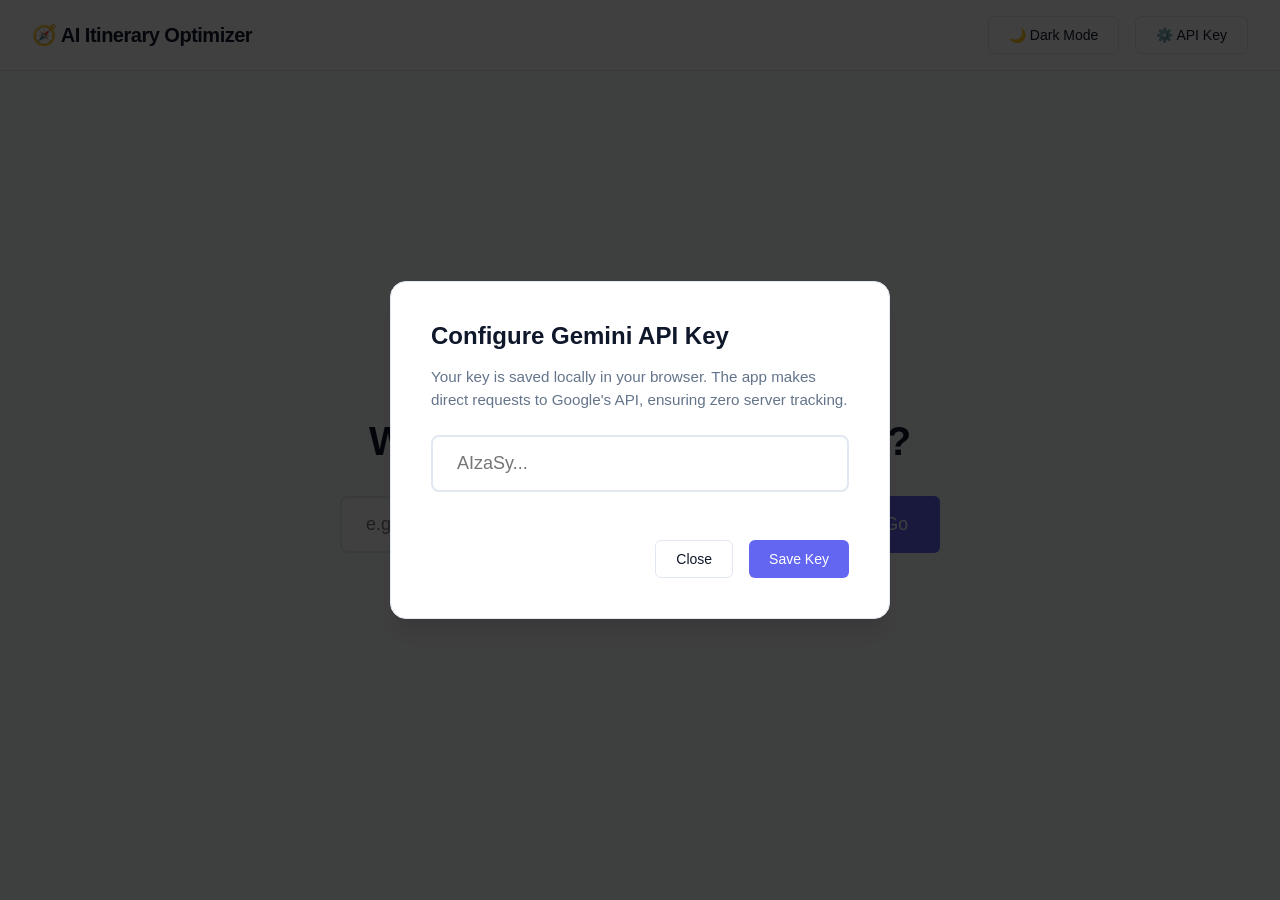
==== index.html @ 2e3cd07a "ItinPlan" ====
<!DOCTYPE html>
<html lang="en">
<head>
    <meta charset="UTF-8">
    <meta name="viewport" content="width=device-width, initial-scale=1.0">
    <title>AI Itinerary Builder</title>
    <style>
        /* CSS Variables for Light/Dark Mode */
        :root {
            /* Light Mode Defaults */
            --bg-color: #f8fafc;
            --card-bg: #ffffff;
            --border-color: #e2e8f0;
            --text-main: #0f172a;
            --text-muted: #64748b;
            --accent: #6366f1;
            --accent-hover: #4f46e5;
            --success: #10b981;
            --success-hover: #059669;
        }

        [data-theme="dark"] {
            --bg-color: #0f172a;
            --card-bg: #1e293b;
            --border-color: #334155;
            --text-main: #f8fafc;
            --text-muted: #94a3b8;
        }

        * {
            box-sizing: border-box;
            margin: 0;
            padding: 0;
            font-family: -apple-system, BlinkMacSystemFont, "Segoe UI", Roboto, Helvetica, Arial, sans-serif;
        }

        body {
            background-color: var(--bg-color);
            color: var(--text-main);
            height: 100vh;
            display: flex;
            flex-direction: column;
            overflow: hidden;
            transition: background-color 0.3s, color 0.3s;
        }

        header {
            background-color: var(--card-bg);
            border-bottom: 1px solid var(--border-color);
            padding: 1rem 2rem;
            display: flex;
            justify-content: space-between;
            align-items: center;
            z-index: 10;
        }

        .header-actions {
            display: flex;
            gap: 1rem;
        }

        h1 {
            font-size: 1.25rem;
            font-weight: 700;
            letter-spacing: -0.025em;
        }

        .btn {
            background-color: var(--accent);
            color: white;
            border: none;
            padding: 0.625rem 1.25rem;
            border-radius: 0.375rem;
            cursor: pointer;
            font-size: 0.875rem;
            font-weight: 500;
            transition: background-color 0.2s, transform 0.1s;
        }

        .btn:hover { background-color: var(--accent-hover); }
        .btn:active { transform: scale(0.98); }

        .btn-secondary {
            background-color: transparent;
            border: 1px solid var(--border-color);
            color: var(--text-main);
        }

        .btn-secondary:hover {
            background-color: var(--border-color);
        }

        .btn-success {
            background-color: var(--success);
            font-size: 1rem;
            padding: 0.875rem 2rem;
        }

        .btn-success:hover { background-color: var(--success-hover); }

        /* Screen Routing System */
        .main-container {
            flex: 1;
            position: relative;
            overflow: hidden;
        }

        .screen {
            position: absolute;
            top: 0;
            left: 0;
            width: 100%;
            height: 100%;
            display: none;
            flex-direction: column;
            animation: fadeIn 0.4s ease-out forwards;
        }

        .screen.active {
            display: flex;
        }

        @keyframes fadeIn {
            from { opacity: 0; transform: translateY(15px); }
            to { opacity: 1; transform: translateY(0); }
        }

        /* Screen 1: Home Input */
        .home-screen {
            align-items: center;
            justify-content: center;
            text-align: center;
            padding: 2rem;
        }

        .home-screen h2 {
            font-size: 2.5rem;
            margin-bottom: 2rem;
            font-weight: 800;
        }

        .search-container {
            display: flex;
            gap: 0.5rem;
            width: 100%;
            max-width: 600px;
        }

        input[type="text"] {
            flex: 1;
            background-color: var(--card-bg);
            border: 2px solid var(--border-color);
            color: var(--text-main);
            padding: 1rem 1.5rem;
            border-radius: 0.5rem;
            font-size: 1.125rem;
            transition: border-color 0.2s;
        }

        input[type="text"]:focus {
            outline: none;
            border-color: var(--accent);
        }

        /* Loading Screens */
        .loading-screen {
            align-items: center;
            justify-content: center;
            text-align: center;
        }

        .loading-screen h2 {
            font-size: 1.5rem;
            margin-bottom: 2rem;
            color: var(--text-main);
        }

        .progress-container {
            width: 350px;
            height: 6px;
            background-color: var(--border-color);
            border-radius: 3px;
            overflow: hidden;
            position: relative;
        }

        .progress-bar {
            position: absolute;
            height: 100%;
            width: 40%;
            background-color: var(--accent);
            border-radius: 3px;
            animation: slide 1.5s infinite ease-in-out;
        }

        @keyframes slide {
            0% { left: -40%; }
            100% { left: 100%; }
        }

        /* Screen 3: Selection Grid */
        .selection-screen {
            padding: 2rem;
            max-width: 1000px;
            margin: 0 auto;
            width: 100%;
            overflow-y: auto;
        }

        .selection-screen h2 {
            font-size: 2rem;
            margin-bottom: 2rem;
            text-align: center;
        }

        .attractions-grid {
            display: grid;
            grid-template-columns: repeat(auto-fill, minmax(300px, 1fr));
            gap: 1.5rem;
            margin-bottom: 3rem;
        }

        .attraction-card {
            background-color: var(--card-bg);
            border: 2px solid var(--border-color);
            border-radius: 0.75rem;
            padding: 1.25rem;
            cursor: pointer;
            transition: all 0.2s;
            position: relative;
        }

        .attraction-card:hover {
            border-color: var(--text-muted);
            transform: translateY(-2px);
        }

        .attraction-card.selected {
            border-color: var(--accent);
            background-color: rgba(99, 102, 241, 0.08);
        }

        .card-header {
            display: flex;
            justify-content: space-between;
            align-items: flex-start;
            margin-bottom: 0.5rem;
        }

        .attraction-card h3 {
            font-size: 1.125rem;
            margin-right: 1rem;
        }

        .attraction-card input[type="checkbox"] {
            transform: scale(1.3);
            cursor: pointer;
            pointer-events: none; /* Let the card handle the click */
        }

        .attraction-card p {
            font-size: 0.9rem;
            color: var(--text-muted);
            line-height: 1.5;
            margin-bottom: 1rem;
        }

        .badge {
            font-size: 0.75rem;
            background-color: var(--border-color);
            padding: 0.25rem 0.625rem;
            border-radius: 1rem;
            font-weight: 500;
        }

        .action-bar {
            display: flex;
            justify-content: center;
            padding-bottom: 2rem;
        }

        /* Screen 4: Final Split Layout */
        .final-screen {
            flex-direction: row !important;
        }

        .final-left {
            width: 35%;
            min-width: 300px;
            border-right: 1px solid var(--border-color);
            background-color: var(--card-bg);
            display: flex;
            flex-direction: column;
        }

        .final-right {
            flex: 1;
            background-color: var(--bg-color);
            display: flex;
            flex-direction: column;
        }

        .panel-header {
            padding: 1.25rem;
            border-bottom: 1px solid var(--border-color);
            font-weight: 600;
            font-size: 1.125rem;
            background-color: var(--card-bg);
        }

        .panel-body {
            flex: 1;
            overflow-y: auto;
            padding: 1.5rem;
        }

        /* Selected Events List in Left Panel */
        .selected-list {
            display: flex;
            flex-direction: column;
            gap: 1rem;
        }

        .selected-item {
            background-color: var(--bg-color);
            border: 1px solid var(--border-color);
            padding: 1rem;
            border-radius: 0.5rem;
        }

        .selected-item h4 {
            font-size: 0.95rem;
            margin-bottom: 0.25rem;
        }

        .selected-item p {
            font-size: 0.8rem;
            color: var(--text-muted);
        }

        .chat-dock {
            padding: 1.25rem;
            background-color: var(--card-bg);
            border-top: 1px solid var(--border-color);
            display: flex;
            gap: 0.5rem;
        }

        .chat-dock input {
            padding: 0.75rem 1rem;
            font-size: 0.95rem;
        }

        .itinerary-output {
            font-size: 1.05rem;
            line-height: 1.7;
            white-space: pre-line;
            max-width: 800px;
            margin: 0 auto;
        }

        .itinerary-output h3 {
            margin-top: 2rem;
            margin-bottom: 1rem;
            color: var(--accent);
            border-bottom: 2px solid var(--border-color);
            padding-bottom: 0.5rem;
            font-size: 1.5rem;
        }

        .itinerary-output strong {
            color: var(--text-main);
        }

        /* Modal styling */
        .modal-overlay {
            position: fixed;
            top: 0; left: 0; width: 100%; height: 100%;
            background-color: rgba(0, 0, 0, 0.75);
            display: flex;
            align-items: center;
            justify-content: center;
            z-index: 100;
        }

        .modal {
            background-color: var(--card-bg);
            border: 1px solid var(--border-color);
            padding: 2.5rem;
            border-radius: 1rem;
            max-width: 500px;
            width: 90%;
            box-shadow: 0 20px 25px -5px rgba(0, 0, 0, 0.1), 0 10px 10px -5px rgba(0, 0, 0, 0.04);
        }

        .modal h2 { margin-bottom: 1rem; font-size: 1.5rem; }
        .modal p { font-size: 0.95rem; color: var(--text-muted); margin-bottom: 1.5rem; line-height: 1.5; }
        .modal-actions { display: flex; justify-content: flex-end; gap: 1rem; margin-top: 2rem; }
        .hidden { display: none !important; }

    </style>
</head>
<body>

    <header>
        <h1>🧭 AI Itinerary Optimizer</h1>
        <div class="header-actions">
            <button class="btn btn-secondary" onclick="toggleTheme()" id="theme-btn">🌙 Dark Mode</button>
            <button class="btn btn-secondary" onclick="openKeyModal()">⚙️ API Key</button>
        </div>
    </header>

    <div class="main-container">

        <!-- SCREEN 1: Home Input -->
        <div id="screen-home" class="screen home-screen active">
            <h2>Where would you like to go?</h2>
            <div class="search-container">
                <input type="text" id="destination-input" placeholder="e.g. Kyoto, Paris, New York..." onkeypress="handleEnter(event, fetchAttractions)">
                <button class="btn" onclick="fetchAttractions()" style="font-size: 1.1rem; padding: 0 2rem;">Let's Go</button>
            </div>
        </div>

        <!-- SCREEN 2: Loading Attractions -->
        <div id="screen-loading-1" class="screen loading-screen">
            <h2>📍 Generating attractions and events for your visit...</h2>
            <div class="progress-container">
                <div class="progress-bar"></div>
            </div>
        </div>

        <!-- SCREEN 3: Selection Grid -->
        <div id="screen-select" class="screen selection-screen">
            <h2>👀 What would you like to see?</h2>
            <div class="attractions-grid" id="attractions-grid"></div>
            <div class="action-bar">
                <button class="btn btn-success" onclick="buildItinerary()">Generate My Itinerary</button>
            </div>
        </div>

        <!-- SCREEN 4: Loading Itinerary -->
        <div id="screen-loading-2" class="screen loading-screen">
            <h2>📅 Generating your itinerary...</h2>
            <div class="progress-container">
                <div class="progress-bar"></div>
            </div>
        </div>

        <!-- SCREEN 5: Final Split Layout -->
        <div id="screen-final" class="screen final-screen">
            <!-- Left Side: Selected Events & Chat -->
            <div class="final-left">
                <div class="panel-header">Selected Events</div>
                <div class="panel-body">
                    <div class="selected-list" id="selected-events-list"></div>
                </div>
                <div class="chat-dock">
                    <input type="text" id="tweak-input" placeholder="Tweak it (e.g. 'Add coffee breaks')" onkeypress="handleEnter(event, tweakItinerary)">
                    <button class="btn" onclick="tweakItinerary()">Update</button>
                </div>
            </div>

            <!-- Right Side: The Itinerary Timeline -->
            <div class="final-right">
                <div class="panel-header" style="border-left: 1px solid var(--border-color);">Your Optimal Schedule</div>
                <div class="panel-body" id="itinerary-output-container">
                    <div class="itinerary-output" id="itinerary-output"></div>
                </div>
            </div>
        </div>

    </div>

    <!-- API KEY MODAL -->
    <div class="modal-overlay hidden" id="key-modal">
        <div class="modal">
            <h2>Configure Gemini API Key</h2>
            <p>Your key is saved locally in your browser. The app makes direct requests to Google's API, ensuring zero server tracking.</p>
            <input type="text" id="api-key-input" placeholder="AIzaSy..." style="width: 100%; margin-bottom: 1rem;">
            <div class="modal-actions">
                <button class="btn btn-secondary" onclick="closeKeyModal()">Close</button>
                <button class="btn" onclick="saveApiKey()">Save Key</button>
            </div>
        </div>
    </div>

    <script>
        let attractionsData = [];
        let conversationHistory = [];
        let selectedPlacesCache = [];

        // --- Theme Management ---
        function initTheme() {
            const prefersDark = window.matchMedia('(prefers-color-scheme: dark)').matches;
            const savedTheme = localStorage.getItem('theme');
            
            if (savedTheme === 'dark' || (!savedTheme && prefersDark)) {
                document.documentElement.setAttribute('data-theme', 'dark');
                document.getElementById('theme-btn').innerText = '☀️ Light Mode';
            } else {
                document.documentElement.setAttribute('data-theme', 'light');
                document.getElementById('theme-btn').innerText = '🌙 Dark Mode';
            }
        }

        function toggleTheme() {
            const currentTheme = document.documentElement.getAttribute('data-theme');
            const newTheme = currentTheme === 'dark' ? 'light' : 'dark';
            
            document.documentElement.setAttribute('data-theme', newTheme);
            localStorage.setItem('theme', newTheme);
            
            document.getElementById('theme-btn').innerText = newTheme === 'dark' ? '☀️ Light Mode' : '🌙 Dark Mode';
        }

        // --- Screen Navigation ---
        function showScreen(screenId) {
            document.querySelectorAll('.screen').forEach(s => s.classList.remove('active'));
            document.getElementById(screenId).classList.add('active');
        }

        // --- Initialization ---
        window.addEventListener('DOMContentLoaded', () => {
            initTheme();
            const key = localStorage.getItem('gemini_api_key');
            if (!key) openKeyModal();
        });

        function handleEnter(e, callback) {
            if (e.key === 'Enter') callback();
        }

        // --- API Key Management ---
        function openKeyModal() {
            document.getElementById('api-key-input').value = localStorage.getItem('gemini_api_key') || '';
            document.getElementById('key-modal').classList.remove('hidden');
        }

        function closeKeyModal() {
            document.getElementById('key-modal').classList.add('hidden');
        }

        function saveApiKey() {
            const key = document.getElementById('api-key-input').value.trim();
            if (key) {
                localStorage.setItem('gemini_api_key', key);
                closeKeyModal();
            } else {
                alert('Please enter a valid API key.');
            }
        }

        function getApiKey() {
            return localStorage.getItem('gemini_api_key');
        }

        // --- Gemini API Caller ---
        async function callGemini(contents, jsonMode = false) {
            const apiKey = getApiKey();
            if (!apiKey) {
                openKeyModal();
                throw new Error("Missing API Key");
            }

            const url = `https://generativelanguage.googleapis.com/v1beta/models/gemini-2.5-flash:generateContent?key=${apiKey}`;
            const payload = { contents: contents };

            if (jsonMode) {
                payload.generationConfig = { responseMimeType: "application/json" };
            }

            const response = await fetch(url, {
                method: 'POST',
                headers: { 'Content-Type': 'application/json' },
                body: JSON.stringify(payload)
            });

            if (!response.ok) {
                const errText = await response.text();
                throw new Error(`Error ${response.status}: ${errText}`);
            }

            const data = await response.json();
            return data.candidates[0].content.parts[0].text;
        }

        // --- Core Application Logic ---

        // 1. Fetch Attractions
        async function fetchAttractions() {
            const destInput = document.getElementById('destination-input').value.trim();
            if (!destInput) return;

            showScreen('screen-loading-1');

            const prompt = `Generate a JSON array of 9 to 12 top places to visit, attractions, or seasonal unique events for a tourist visiting "${destInput}".
            Return strictly a JSON array containing objects matching this exact schema:
            [
              {"id": 1, "name": "Name", "description": "Compelling 2-sentence description.", "type": "Category"}
            ]`;

            try {
                const responseText = await callGemini([{ parts: [{ text: prompt }] }], true);
                attractionsData = JSON.parse(responseText);
                
                renderAttractionsGrid(attractionsData);
                showScreen('screen-select');
            } catch (error) {
                alert(`Error: ${error.message}`);
                showScreen('screen-home');
            }
        }

        function renderAttractionsGrid(items) {
            const grid = document.getElementById('attractions-grid');
            grid.innerHTML = '';

            items.forEach(item => {
                const card = document.createElement('div');
                card.className = 'attraction-card';
                card.dataset.id = item.id;
                
                card.innerHTML = `
                    <div class="card-header">
                        <h3>${item.name}</h3>
                        <input type="checkbox" data-id="${item.id}">
                    </div>
                    <p>${item.description}</p>
                    <span class="badge">${item.type}</span>
                `;

                card.addEventListener('click', (e) => {
                    const cb = card.querySelector('input[type="checkbox"]');
                    if (e.target !== cb) cb.checked = !cb.checked;
                    card.classList.toggle('selected', cb.checked);
                });

                grid.appendChild(card);
            });
        }

        // 2. Build Itinerary
        async function buildItinerary() {
            const checkedBoxes = document.querySelectorAll('.attractions-grid input[type="checkbox"]:checked');
            if (checkedBoxes.length === 0) {
                alert("Please select at least one attraction to build your itinerary!");
                return;
            }

            showScreen('screen-loading-2');

            const selectedIds = Array.from(checkedBoxes).map(cb => parseInt(cb.dataset.id));
            selectedPlacesCache = attractionsData.filter(item => selectedIds.includes(item.id));

            // Populate the Left Panel selected list
            populateSelectedList(selectedPlacesCache);

            const destName = document.getElementById('destination-input').value.trim();
            
            let requestText = `Build a beautifully structured, chronological daily itinerary schedule for ${destName} using ONLY the following chosen attractions:\n\n`;
            selectedPlacesCache.forEach(p => {
                requestText += `- ${p.name} (${p.type})\n`;
            });
            requestText += `\nOrganize into logical sections (e.g., Morning, Lunch, Afternoon, Evening) based on assumed geographic proximity. Include helpful context, transition tips, and suggested transport. Format with clean text and HTML headings <h3> for days or times of day. Use <strong> for emphasis. Avoid complex markdown tables.`;

            conversationHistory = [{ role: 'user', parts: [{ text: requestText }] }];

            try {
                const itineraryText = await callGemini(conversationHistory, false);
                conversationHistory.push({ role: 'model', parts: [{ text: itineraryText }] });
                
                displayItinerary(itineraryText);
                showScreen('screen-final');
            } catch (error) {
                alert(`Error formatting itinerary: ${error.message}`);
                showScreen('screen-select');
            }
        }

        function populateSelectedList(places) {
            const list = document.getElementById('selected-events-list');
            list.innerHTML = '';
            places.forEach(p => {
                const item = document.createElement('div');
                item.className = 'selected-item';
                item.innerHTML = `<h4>${p.name}</h4><p>${p.type}</p>`;
                list.appendChild(item);
            });
        }

        function displayItinerary(text) {
            const output = document.getElementById('itinerary-output');
            
            // Format basic markdown elements not natively handled by innerHTML
            let htmlPayload = text
                .replace(/\*\*([^*]+)\*\*/g, '<strong>$1</strong>')
                .replace(/### (.*)/g, '<h3>$1</h3>')
                .replace(/## (.*)/g, '<h3>$1</h3>');

            output.innerHTML = htmlPayload;
        }

        // 3. Tweak Existing Itinerary
        async function tweakItinerary() {
            const tweakInput = document.getElementById('tweak-input');
            const instruction = tweakInput.value.trim();
            if (!instruction) return;

            const outputContainer = document.getElementById('itinerary-output-container');
            outputContainer.style.opacity = '0.4';
            outputContainer.style.pointerEvents = 'none';

            conversationHistory.push({ role: 'user', parts: [{ text: instruction }] });
            tweakInput.value = '';

            try {
                const updatedItinerary = await callGemini(conversationHistory, false);
                conversationHistory.push({ role: 'model', parts: [{ text: updatedItinerary }] });
                displayItinerary(updatedItinerary);
            } catch (error) {
                alert(`Error updating modifications: ${error.message}`);
            } finally {
                outputContainer.style.opacity = '1';
                outputContainer.style.pointerEvents = 'auto';
            }
        }
    </script>
</body>
</html>
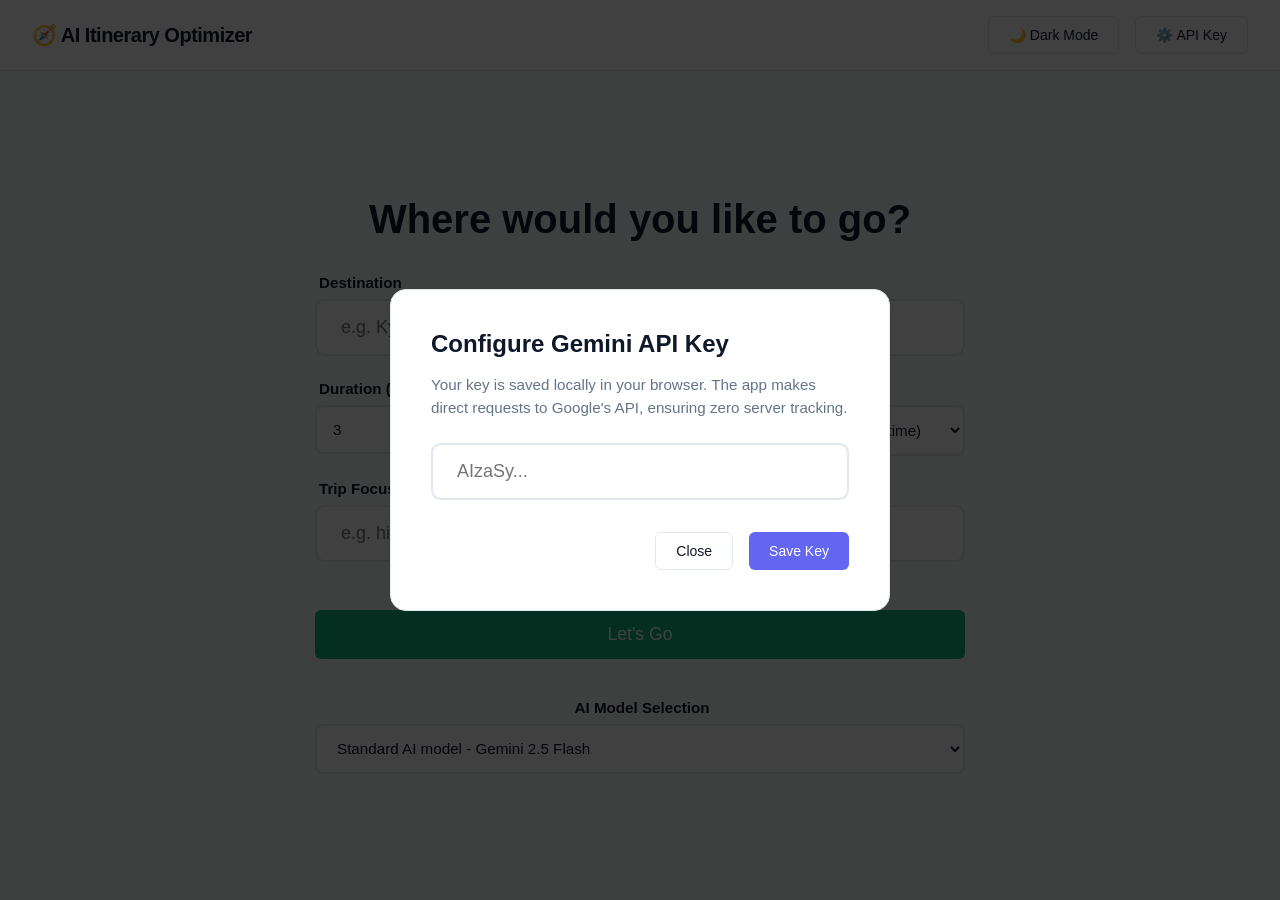
==== commit bf0b3608: "APIs for more models" ====
--- a/index.html
+++ b/index.html
@@ -7,7 +7,6 @@
     <style>
         /* CSS Variables for Light/Dark Mode */
         :root {
-            /* Light Mode Defaults */
             --bg-color: #f8fafc;
             --card-bg: #ffffff;
             --border-color: #e2e8f0;
@@ -17,6 +16,9 @@
             --accent-hover: #4f46e5;
             --success: #10b981;
             --success-hover: #059669;
+            --error-bg: #fef2f2;
+            --error-text: #991b1b;
+            --error-border: #fca5a5;
         }
 
         [data-theme="dark"] {
@@ -25,6 +27,9 @@
             --border-color: #334155;
             --text-main: #f8fafc;
             --text-muted: #94a3b8;
+            --error-bg: #451a03;
+            --error-text: #fef3c7;
+            --error-border: #b45309;
         }
 
         * {
@@ -54,16 +59,8 @@
             z-index: 10;
         }
 
-        .header-actions {
-            display: flex;
-            gap: 1rem;
-        }
-
-        h1 {
-            font-size: 1.25rem;
-            font-weight: 700;
-            letter-spacing: -0.025em;
-        }
+        .header-actions { display: flex; gap: 1rem; align-items: center; }
+        h1 { font-size: 1.25rem; font-weight: 700; letter-spacing: -0.025em; }
 
         .btn {
             background-color: var(--accent);
@@ -79,320 +76,172 @@
 
         .btn:hover { background-color: var(--accent-hover); }
         .btn:active { transform: scale(0.98); }
-
-        .btn-secondary {
-            background-color: transparent;
-            border: 1px solid var(--border-color);
+        .btn-secondary { background-color: transparent; border: 1px solid var(--border-color); color: var(--text-main); }
+        .btn-secondary:hover { background-color: var(--border-color); }
+        .btn-success { background-color: var(--success); font-size: 1.1rem; padding: 0.875rem 2rem; width: 100%; margin-top: 1rem;}
+        .btn-success:hover { background-color: var(--success-hover); }
+        .btn-warning { background-color: #d97706; color: white; }
+        .btn-warning:hover { background-color: #b45309; }
+
+        select.model-selector, input[type="number"], select.form-select {
+            background-color: var(--card-bg);
             color: var(--text-main);
-        }
-
-        .btn-secondary:hover {
-            background-color: var(--border-color);
-        }
-
-        .btn-success {
-            background-color: var(--success);
-            font-size: 1rem;
-            padding: 0.875rem 2rem;
-        }
-
-        .btn-success:hover { background-color: var(--success-hover); }
-
-        /* Screen Routing System */
-        .main-container {
-            flex: 1;
+            border: 2px solid var(--border-color);
+            padding: 0.85rem 1rem;
+            border-radius: 0.5rem;
+            font-size: 0.95rem;
+            font-weight: 500;
+            cursor: pointer;
+            outline: none;
+            width: 100%;
+            transition: border-color 0.3s;
+        }
+
+        select.model-selector:focus, input[type="number"]:focus, select.form-select:focus {
+            border-color: var(--accent);
+        }
+
+        /* Animated Border Wrapper for Inputs */
+        .animated-input-wrapper {
             position: relative;
-            overflow: hidden;
-        }
-
-        .screen {
-            position: absolute;
-            top: 0;
-            left: 0;
+            padding: 2px;
+            border-radius: 0.6rem;
+            background: var(--border-color);
+            transition: background 0.3s;
+            display: flex;
             width: 100%;
-            height: 100%;
-            display: none;
-            flex-direction: column;
-            animation: fadeIn 0.4s ease-out forwards;
-        }
-
-        .screen.active {
-            display: flex;
-        }
-
-        @keyframes fadeIn {
-            from { opacity: 0; transform: translateY(15px); }
-            to { opacity: 1; transform: translateY(0); }
-        }
-
-        /* Screen 1: Home Input */
-        .home-screen {
-            align-items: center;
-            justify-content: center;
-            text-align: center;
-            padding: 2rem;
-        }
-
-        .home-screen h2 {
-            font-size: 2.5rem;
-            margin-bottom: 2rem;
-            font-weight: 800;
-        }
-
-        .search-container {
-            display: flex;
-            gap: 0.5rem;
-            width: 100%;
-            max-width: 600px;
-        }
-
-        input[type="text"] {
+        }
+
+        .animated-input-wrapper:focus-within {
+            background: linear-gradient(90deg, #3b82f6, #eab308, #3b82f6, #eab308);
+            background-size: 300% 100%;
+            animation: moveGradient 2s linear infinite;
+        }
+
+        @keyframes moveGradient {
+            0% { background-position: 100% 0; }
+            100% { background-position: -100% 0; }
+        }
+
+        .animated-input-wrapper input {
             flex: 1;
             background-color: var(--card-bg);
-            border: 2px solid var(--border-color);
             color: var(--text-main);
             padding: 1rem 1.5rem;
             border-radius: 0.5rem;
             font-size: 1.125rem;
-            transition: border-color 0.2s;
-        }
-
-        input[type="text"]:focus {
-            outline: none;
-            border-color: var(--accent);
-        }
+            border: none;
+            outline: none !important;
+            width: 100%;
+        }
+
+        /* Screen Routing System */
+        .main-container { flex: 1; position: relative; overflow: hidden; }
+        .screen {
+            position: absolute; top: 0; left: 0; width: 100%; height: 100%;
+            display: none; flex-direction: column;
+            animation: fadeIn 0.4s ease-out forwards;
+        }
+        .screen.active { display: flex; }
+
+        @keyframes fadeIn {
+            from { opacity: 0; transform: translateY(15px); }
+            to { opacity: 1; transform: translateY(0); }
+        }
+
+        /* Home Screen Forms */
+        .home-screen { align-items: center; justify-content: center; overflow-y: auto; padding: 2rem; }
+        .home-screen h2 { font-size: 2.5rem; margin-bottom: 2rem; font-weight: 800; text-align: center; }
+        .search-container { display: flex; flex-direction: column; gap: 1.5rem; width: 100%; max-width: 650px; }
+        
+        .form-group { display: flex; flex-direction: column; gap: 0.5rem; width: 100%; }
+        .form-group label { font-size: 0.95rem; font-weight: 600; color: var(--text-main); margin-left: 0.25rem; }
+        .form-row { display: flex; gap: 1rem; width: 100%; }
+        .form-row .form-group { flex: 1; }
 
         /* Loading Screens */
-        .loading-screen {
-            align-items: center;
-            justify-content: center;
-            text-align: center;
-        }
-
-        .loading-screen h2 {
-            font-size: 1.5rem;
-            margin-bottom: 2rem;
-            color: var(--text-main);
-        }
-
-        .progress-container {
-            width: 350px;
-            height: 6px;
-            background-color: var(--border-color);
-            border-radius: 3px;
-            overflow: hidden;
-            position: relative;
-        }
-
+        .loading-screen { align-items: center; justify-content: center; text-align: center; }
+        .loading-screen h2 { font-size: 1.5rem; margin-bottom: 2rem; color: var(--text-main); }
+        .progress-container { width: 350px; height: 6px; background-color: var(--border-color); border-radius: 3px; overflow: hidden; position: relative; }
         .progress-bar {
-            position: absolute;
-            height: 100%;
-            width: 40%;
-            background-color: var(--accent);
-            border-radius: 3px;
+            position: absolute; height: 100%; width: 40%;
+            background-color: var(--accent); border-radius: 3px;
             animation: slide 1.5s infinite ease-in-out;
         }
-
-        @keyframes slide {
-            0% { left: -40%; }
-            100% { left: 100%; }
-        }
-
-        /* Screen 3: Selection Grid */
-        .selection-screen {
-            padding: 2rem;
-            max-width: 1000px;
-            margin: 0 auto;
-            width: 100%;
-            overflow-y: auto;
-        }
-
-        .selection-screen h2 {
-            font-size: 2rem;
-            margin-bottom: 2rem;
-            text-align: center;
-        }
-
-        .attractions-grid {
-            display: grid;
-            grid-template-columns: repeat(auto-fill, minmax(300px, 1fr));
-            gap: 1.5rem;
-            margin-bottom: 3rem;
-        }
-
-        .attraction-card {
-            background-color: var(--card-bg);
-            border: 2px solid var(--border-color);
-            border-radius: 0.75rem;
-            padding: 1.25rem;
-            cursor: pointer;
-            transition: all 0.2s;
-            position: relative;
-        }
-
-        .attraction-card:hover {
-            border-color: var(--text-muted);
-            transform: translateY(-2px);
-        }
-
-        .attraction-card.selected {
-            border-color: var(--accent);
-            background-color: rgba(99, 102, 241, 0.08);
-        }
-
-        .card-header {
-            display: flex;
-            justify-content: space-between;
-            align-items: flex-start;
-            margin-bottom: 0.5rem;
-        }
-
-        .attraction-card h3 {
-            font-size: 1.125rem;
-            margin-right: 1rem;
-        }
-
-        .attraction-card input[type="checkbox"] {
-            transform: scale(1.3);
-            cursor: pointer;
-            pointer-events: none; /* Let the card handle the click */
-        }
-
-        .attraction-card p {
-            font-size: 0.9rem;
-            color: var(--text-muted);
-            line-height: 1.5;
-            margin-bottom: 1rem;
-        }
-
-        .badge {
-            font-size: 0.75rem;
-            background-color: var(--border-color);
-            padding: 0.25rem 0.625rem;
-            border-radius: 1rem;
-            font-weight: 500;
-        }
-
-        .action-bar {
-            display: flex;
-            justify-content: center;
-            padding-bottom: 2rem;
-        }
-
-        /* Screen 4: Final Split Layout */
-        .final-screen {
-            flex-direction: row !important;
-        }
-
-        .final-left {
-            width: 35%;
-            min-width: 300px;
-            border-right: 1px solid var(--border-color);
-            background-color: var(--card-bg);
-            display: flex;
-            flex-direction: column;
-        }
-
-        .final-right {
-            flex: 1;
-            background-color: var(--bg-color);
-            display: flex;
-            flex-direction: column;
-        }
-
-        .panel-header {
-            padding: 1.25rem;
-            border-bottom: 1px solid var(--border-color);
-            font-weight: 600;
-            font-size: 1.125rem;
-            background-color: var(--card-bg);
-        }
-
-        .panel-body {
-            flex: 1;
-            overflow-y: auto;
-            padding: 1.5rem;
-        }
-
-        /* Selected Events List in Left Panel */
-        .selected-list {
-            display: flex;
-            flex-direction: column;
-            gap: 1rem;
-        }
-
-        .selected-item {
-            background-color: var(--bg-color);
-            border: 1px solid var(--border-color);
-            padding: 1rem;
-            border-radius: 0.5rem;
-        }
-
-        .selected-item h4 {
-            font-size: 0.95rem;
-            margin-bottom: 0.25rem;
-        }
-
-        .selected-item p {
-            font-size: 0.8rem;
-            color: var(--text-muted);
-        }
-
-        .chat-dock {
-            padding: 1.25rem;
-            background-color: var(--card-bg);
-            border-top: 1px solid var(--border-color);
-            display: flex;
-            gap: 0.5rem;
-        }
-
-        .chat-dock input {
-            padding: 0.75rem 1rem;
-            font-size: 0.95rem;
-        }
-
-        .itinerary-output {
-            font-size: 1.05rem;
-            line-height: 1.7;
-            white-space: pre-line;
-            max-width: 800px;
-            margin: 0 auto;
-        }
-
-        .itinerary-output h3 {
-            margin-top: 2rem;
-            margin-bottom: 1rem;
-            color: var(--accent);
-            border-bottom: 2px solid var(--border-color);
-            padding-bottom: 0.5rem;
-            font-size: 1.5rem;
-        }
-
-        .itinerary-output strong {
-            color: var(--text-main);
-        }
+        @keyframes slide { 0% { left: -40%; } 100% { left: 100%; } }
+
+        /* Error Screens */
+        .error-state-screen { align-items: center; justify-content: center; text-align: center; padding: 2rem; }
+        .error-emoji { font-size: 4rem; margin-bottom: 1rem; }
+        .error-state-screen h2 { font-size: 1.75rem; margin-bottom: 1rem; color: var(--text-main); }
+        .error-desc { max-width: 500px; color: var(--text-muted); line-height: 1.6; margin-bottom: 2rem; font-size: 1.05rem; }
+        .error-actions { display: flex; gap: 1rem; justify-content: center; }
+
+        /* Selection Grid */
+        .selection-screen { padding: 2rem; max-width: 1000px; margin: 0 auto; width: 100%; overflow-y: auto; }
+        .selection-screen h2 { font-size: 2rem; margin-bottom: 1.5rem; text-align: center; }
+        .selection-header-controls { display: flex; justify-content: center; margin-bottom: 2rem; }
+        .attractions-grid { display: grid; grid-template-columns: repeat(auto-fill, minmax(300px, 1fr)); gap: 1.5rem; margin-bottom: 3rem; }
+        .attraction-card { background-color: var(--card-bg); border: 2px solid var(--border-color); border-radius: 0.75rem; padding: 1.25rem; cursor: pointer; transition: all 0.2s; position: relative; }
+        .attraction-card:hover { border-color: var(--text-muted); transform: translateY(-2px); }
+        .attraction-card.selected { border-color: var(--accent); background-color: rgba(99, 102, 241, 0.08); }
+        .card-header { display: flex; justify-content: space-between; align-items: flex-start; margin-bottom: 0.5rem; }
+        .attraction-card h3 { font-size: 1.125rem; margin-right: 1rem; }
+        .attraction-card input[type="checkbox"] { transform: scale(1.3); cursor: pointer; pointer-events: none; }
+        .attraction-card p { font-size: 0.9rem; color: var(--text-muted); line-height: 1.5; margin-bottom: 1rem; }
+        .badge { font-size: 0.75rem; background-color: var(--border-color); padding: 0.25rem 0.625rem; border-radius: 1rem; font-weight: 500; }
+        .action-bar { display: flex; justify-content: center; padding-bottom: 2rem; }
+
+        /* Final Split Layout */
+        .final-screen { flex-direction: row !important; }
+        .final-left { width: 35%; min-width: 300px; border-right: 1px solid var(--border-color); background-color: var(--card-bg); display: flex; flex-direction: column; }
+        .final-right { flex: 1; background-color: var(--bg-color); display: flex; flex-direction: column; position: relative; }
+        .panel-header { padding: 1.25rem; border-bottom: 1px solid var(--border-color); font-weight: 600; font-size: 1.125rem; background-color: var(--card-bg); }
+        .panel-body { flex: 1; overflow-y: auto; padding: 1.5rem; }
+
+        .selected-list { display: flex; flex-direction: column; gap: 1rem; }
+        .selected-item { background-color: var(--bg-color); border: 1px solid var(--border-color); padding: 1rem; border-radius: 0.5rem; }
+        .selected-item h4 { font-size: 0.95rem; margin-bottom: 0.25rem; }
+        .selected-item p { font-size: 0.8rem; color: var(--text-muted); }
+
+        .chat-dock-container { display: flex; flex-direction: column; border-top: 1px solid var(--border-color); background-color: var(--card-bg); }
+        .tweak-loading-bar { height: 3px; width: 100%; background: var(--border-color); overflow: hidden; display: none; }
+        .tweak-loading-bar .progress { width: 30%; height: 100%; background: var(--accent); animation: slide 1s infinite ease-in-out; }
+        .chat-dock { padding: 1.25rem; display: flex; gap: 0.75rem; }
+        .chat-dock input { font-size: 0.95rem; padding: 0.75rem 1rem; border:none; outline:none; background:transparent; color:var(--text-main); width:100%; }
+
+        /* Tabs System */
+        .tabs-header { display: flex; border-bottom: 2px solid var(--border-color); margin-bottom: 1.5rem; gap: 1rem; }
+        .tab-btn { background: none; border: none; padding: 0.75rem 0.5rem; color: var(--text-muted); font-size: 1rem; font-weight: 600; cursor: pointer; position: relative; transition: color 0.2s; }
+        .tab-btn::after { content: ''; position: absolute; bottom: -2px; left: 0; width: 100%; height: 2px; background-color: transparent; transition: background-color 0.2s; }
+        .tab-btn:hover { color: var(--text-main); }
+        .tab-btn.active { color: var(--accent); }
+        .tab-btn.active::after { background-color: var(--accent); }
+        .tab-content { display: none; animation: fadeIn 0.3s ease-out; max-width: 800px; margin: 0 auto; width: 100%; }
+        .tab-content.active { display: block; }
+
+        /* Itinerary Tab Content */
+        .itinerary-output h3 { margin-top: 1.5rem; margin-bottom: 1rem; color: var(--accent); font-size: 1.4rem; }
+        .itinerary-output ul { margin-left: 1.5rem; margin-bottom: 1.5rem; }
+        .itinerary-output li { margin-bottom: 0.75rem; line-height: 1.6; }
+        .itinerary-output strong { color: var(--text-main); }
+
+        /* Tips Tab Content */
+        .tips-list { list-style: none; padding: 0; }
+        .tips-list li { background-color: rgba(16, 185, 129, 0.08); border-left: 4px solid var(--success); padding: 1.25rem; margin-bottom: 1rem; border-radius: 0 0.5rem 0.5rem 0; line-height: 1.5; font-size: 1rem; }
+
+        /* Calendar Tab Content */
+        .cal-day { margin-bottom: 2.5rem; }
+        .cal-day h3 { margin-bottom: 1rem; color: var(--accent); border-bottom: 1px solid var(--border-color); padding-bottom: 0.5rem; }
+        .cal-events-list { display: flex; flex-direction: column; gap: 0.75rem; border-left: 3px solid var(--border-color); margin-left: 0.5rem; padding-left: 1.5rem; }
+        .cal-event-card { background: var(--card-bg); border: 1px solid var(--border-color); padding: 1rem 1.25rem; border-radius: 0.5rem; display: flex; gap: 1.5rem; align-items: center; box-shadow: 0 1px 3px rgba(0,0,0,0.05); }
+        .cal-time { font-weight: 700; color: var(--text-muted); min-width: 90px; }
+        .cal-details strong { display: block; font-size: 1.05rem; color: var(--text-main); margin-bottom: 0.2rem; }
+        .cal-details span { font-size: 0.85rem; color: var(--text-muted); }
 
         /* Modal styling */
-        .modal-overlay {
-            position: fixed;
-            top: 0; left: 0; width: 100%; height: 100%;
-            background-color: rgba(0, 0, 0, 0.75);
-            display: flex;
-            align-items: center;
-            justify-content: center;
-            z-index: 100;
-        }
-
-        .modal {
-            background-color: var(--card-bg);
-            border: 1px solid var(--border-color);
-            padding: 2.5rem;
-            border-radius: 1rem;
-            max-width: 500px;
-            width: 90%;
-            box-shadow: 0 20px 25px -5px rgba(0, 0, 0, 0.1), 0 10px 10px -5px rgba(0, 0, 0, 0.04);
-        }
-
+        .modal-overlay { position: fixed; top: 0; left: 0; width: 100%; height: 100%; background-color: rgba(0, 0, 0, 0.75); display: flex; align-items: center; justify-content: center; z-index: 100; }
+        .modal { background-color: var(--card-bg); border: 1px solid var(--border-color); padding: 2.5rem; border-radius: 1rem; max-width: 500px; width: 90%; }
         .modal h2 { margin-bottom: 1rem; font-size: 1.5rem; }
         .modal p { font-size: 0.95rem; color: var(--text-muted); margin-bottom: 1.5rem; line-height: 1.5; }
         .modal-actions { display: flex; justify-content: flex-end; gap: 1rem; margin-top: 2rem; }
@@ -415,9 +264,48 @@
         <!-- SCREEN 1: Home Input -->
         <div id="screen-home" class="screen home-screen active">
             <h2>Where would you like to go?</h2>
+            
             <div class="search-container">
-                <input type="text" id="destination-input" placeholder="e.g. Kyoto, Paris, New York..." onkeypress="handleEnter(event, fetchAttractions)">
-                <button class="btn" onclick="fetchAttractions()" style="font-size: 1.1rem; padding: 0 2rem;">Let's Go</button>
+                <div class="form-group">
+                    <label>Destination</label>
+                    <div class="animated-input-wrapper">
+                        <input type="text" id="destination-input" placeholder="e.g. Kyoto, Paris, New York..." onkeypress="handleEnter(event, fetchAttractions)">
+                    </div>
+                </div>
+
+                <div class="form-row">
+                    <div class="form-group">
+                        <label>Duration (Days)</label>
+                        <input type="number" id="days-input" min="1" max="14" value="3">
+                    </div>
+                    <div class="form-group">
+                        <label>Planning Style</label>
+                        <select id="style-input" class="form-select">
+                            <option value="Small trip, fast paced, fit everything in with fewer breaks">🧳 Small trip (Fits everything in)</option>
+                            <option value="Balanced pacing, realistic travel times" selected>⚖️ Balanced (Balanced journey time)</option>
+                            <option value="Relaxed pacing, laid back, spending more time relaxing at each spot">🌅 Relaxed (Laid back trip)</option>
+                        </select>
+                    </div>
+                </div>
+
+                <div class="form-group">
+                    <label>Trip Focus (Optional)</label>
+                    <div class="animated-input-wrapper" style="padding: 2px;">
+                        <input type="text" id="focus-input" placeholder="e.g. history focused, food, outdoors..." onkeypress="handleEnter(event, fetchAttractions)">
+                    </div>
+                </div>
+
+                <div class="form-group" style="margin-top: 0.5rem;">
+                    <button class="btn btn-success" onclick="fetchAttractions()">Let's Go</button>
+                </div>
+                
+                <div class="form-group" style="margin-top: 1rem;">
+                    <label style="text-align: center;">AI Model Selection</label>
+                    <select class="model-selector" id="home-model-select" onchange="updateGlobalModel(this.value)">
+                        <option value="gemini-2.5-flash">Standard AI model - Gemini 2.5 Flash</option>
+                        <option value="gemini-2.5-flash-lite">Lower quality AI model - Gemini 2.5 Flash LITE</option>
+                    </select>
+                </div>
             </div>
         </div>
 
@@ -429,12 +317,39 @@
             </div>
         </div>
 
+        <!-- SCREEN: Demand Error -->
+        <div id="screen-error-demand" class="screen error-state-screen">
+            <div class="error-emoji">⚠️</div>
+            <h2>AI Model is in high demand</h2>
+            <p class="error-desc">Your chosen AI model is in high demand right now. Trying again usually fixes the issue.</p>
+            <div class="error-actions">
+                <button class="btn" onclick="retryFailedAction()">Try again</button>
+                <button class="btn btn-warning" onclick="retryWithLighterModel()">Try again with Lower Quality AI Model</button>
+            </div>
+        </div>
+
+        <!-- SCREEN: Not Found Error -->
+        <div id="screen-not-found" class="screen error-state-screen">
+            <div class="error-emoji">🔁</div>
+            <h2>We couldn't find that place. Try again?</h2>
+            <p class="error-desc">The AI couldn't locate attractions for the destination you entered. Check for typos or try a broader region.</p>
+            <div class="error-actions">
+                <button class="btn" onclick="showScreen('screen-home')">Go Back</button>
+            </div>
+        </div>
+
         <!-- SCREEN 3: Selection Grid -->
         <div id="screen-select" class="screen selection-screen">
             <h2>👀 What would you like to see?</h2>
+            <div class="selection-header-controls">
+                <select class="model-selector" id="select-model-select" onchange="updateGlobalModel(this.value)" style="max-width: 300px;">
+                    <option value="gemini-2.5-flash">Standard AI model - Gemini 2.5 Flash</option>
+                    <option value="gemini-2.5-flash-lite">Lower quality AI model - Gemini 2.5 Flash LITE</option>
+                </select>
+            </div>
             <div class="attractions-grid" id="attractions-grid"></div>
             <div class="action-bar">
-                <button class="btn btn-success" onclick="buildItinerary()">Generate My Itinerary</button>
+                <button class="btn btn-success" onclick="buildItinerary()" style="width: auto;">Generate My Itinerary</button>
             </div>
         </div>
 
@@ -448,23 +363,44 @@
 
         <!-- SCREEN 5: Final Split Layout -->
         <div id="screen-final" class="screen final-screen">
-            <!-- Left Side: Selected Events & Chat -->
             <div class="final-left">
                 <div class="panel-header">Selected Events</div>
                 <div class="panel-body">
                     <div class="selected-list" id="selected-events-list"></div>
                 </div>
-                <div class="chat-dock">
-                    <input type="text" id="tweak-input" placeholder="Tweak it (e.g. 'Add coffee breaks')" onkeypress="handleEnter(event, tweakItinerary)">
-                    <button class="btn" onclick="tweakItinerary()">Update</button>
+                
+                <div class="chat-dock-container">
+                    <div class="tweak-loading-bar" id="tweak-loading">
+                        <div class="progress"></div>
+                    </div>
+                    <div class="chat-dock">
+                        <div class="animated-input-wrapper" style="padding: 2px;">
+                            <input type="text" id="tweak-input" placeholder="Tweak it (e.g. 'Add coffee breaks')" onkeypress="handleEnter(event, tweakItinerary)">
+                        </div>
+                        <button class="btn" onclick="tweakItinerary()">Update</button>
+                    </div>
                 </div>
             </div>
 
-            <!-- Right Side: The Itinerary Timeline -->
             <div class="final-right">
-                <div class="panel-header" style="border-left: 1px solid var(--border-color);">Your Optimal Schedule</div>
                 <div class="panel-body" id="itinerary-output-container">
-                    <div class="itinerary-output" id="itinerary-output"></div>
+                    <div class="tabs-header">
+                        <button class="tab-btn active" onclick="switchTab('tab-itinerary', this)">📅 Itinerary</button>
+                        <button class="tab-btn" onclick="switchTab('tab-tips', this)">💡 Tips</button>
+                        <button class="tab-btn" onclick="switchTab('tab-calendar', this)">📩 Calendar</button>
+                    </div>
+
+                    <div id="tab-itinerary" class="tab-content active">
+                        <div class="itinerary-output" id="itinerary-output"></div>
+                    </div>
+
+                    <div id="tab-tips" class="tab-content">
+                        <ul class="tips-list" id="tips-output"></ul>
+                    </div>
+
+                    <div id="tab-calendar" class="tab-content">
+                        <div id="calendar-output"></div>
+                    </div>
                 </div>
             </div>
         </div>
@@ -476,7 +412,9 @@
         <div class="modal">
             <h2>Configure Gemini API Key</h2>
             <p>Your key is saved locally in your browser. The app makes direct requests to Google's API, ensuring zero server tracking.</p>
-            <input type="text" id="api-key-input" placeholder="AIzaSy..." style="width: 100%; margin-bottom: 1rem;">
+            <div class="animated-input-wrapper" style="margin-bottom: 1rem; padding: 2px;">
+                <input type="text" id="api-key-input" placeholder="AIzaSy...">
+            </div>
             <div class="modal-actions">
                 <button class="btn btn-secondary" onclick="closeKeyModal()">Close</button>
                 <button class="btn" onclick="saveApiKey()">Save Key</button>
@@ -488,12 +426,12 @@
         let attractionsData = [];
         let conversationHistory = [];
         let selectedPlacesCache = [];
+        let lastFailedFunction = null; // Track what function failed due to high demand
 
         // --- Theme Management ---
         function initTheme() {
             const prefersDark = window.matchMedia('(prefers-color-scheme: dark)').matches;
             const savedTheme = localStorage.getItem('theme');
-            
             if (savedTheme === 'dark' || (!savedTheme && prefersDark)) {
                 document.documentElement.setAttribute('data-theme', 'dark');
                 document.getElementById('theme-btn').innerText = '☀️ Light Mode';
@@ -506,68 +444,81 @@
         function toggleTheme() {
             const currentTheme = document.documentElement.getAttribute('data-theme');
             const newTheme = currentTheme === 'dark' ? 'light' : 'dark';
-            
             document.documentElement.setAttribute('data-theme', newTheme);
             localStorage.setItem('theme', newTheme);
-            
             document.getElementById('theme-btn').innerText = newTheme === 'dark' ? '☀️ Light Mode' : '🌙 Dark Mode';
         }
 
-        // --- Screen Navigation ---
+        // --- Model Selector Sync ---
+        function initModel() {
+            const defaultModel = localStorage.getItem('default_gemini_model') || 'gemini-2.5-flash';
+            updateGlobalModel(defaultModel);
+        }
+
+        function updateGlobalModel(modelName) {
+            localStorage.setItem('default_gemini_model', modelName);
+            document.getElementById('home-model-select').value = modelName;
+            document.getElementById('select-model-select').value = modelName;
+        }
+
+        function getActiveModel() {
+            return localStorage.getItem('default_gemini_model') || 'gemini-2.5-flash';
+        }
+
+        // --- UI Navigation ---
         function showScreen(screenId) {
             document.querySelectorAll('.screen').forEach(s => s.classList.remove('active'));
             document.getElementById(screenId).classList.add('active');
         }
 
-        // --- Initialization ---
+        function switchTab(tabId, btnElement) {
+            document.querySelectorAll('.tab-content').forEach(t => t.classList.remove('active'));
+            document.querySelectorAll('.tab-btn').forEach(b => b.classList.remove('active'));
+            document.getElementById(tabId).classList.add('active');
+            btnElement.classList.add('active');
+        }
+
+        function handleEnter(e, callback) { if (e.key === 'Enter') callback(); }
+
         window.addEventListener('DOMContentLoaded', () => {
             initTheme();
-            const key = localStorage.getItem('gemini_api_key');
-            if (!key) openKeyModal();
+            initModel();
+            if (!localStorage.getItem('gemini_api_key')) openKeyModal();
         });
-
-        function handleEnter(e, callback) {
-            if (e.key === 'Enter') callback();
-        }
 
         // --- API Key Management ---
         function openKeyModal() {
             document.getElementById('api-key-input').value = localStorage.getItem('gemini_api_key') || '';
             document.getElementById('key-modal').classList.remove('hidden');
         }
-
-        function closeKeyModal() {
-            document.getElementById('key-modal').classList.add('hidden');
-        }
-
+        function closeKeyModal() { document.getElementById('key-modal').classList.add('hidden'); }
         function saveApiKey() {
             const key = document.getElementById('api-key-input').value.trim();
-            if (key) {
-                localStorage.setItem('gemini_api_key', key);
-                closeKeyModal();
-            } else {
-                alert('Please enter a valid API key.');
-            }
-        }
-
-        function getApiKey() {
-            return localStorage.getItem('gemini_api_key');
+            if (key) { localStorage.setItem('gemini_api_key', key); closeKeyModal(); }
+        }
+        function getApiKey() { return localStorage.getItem('gemini_api_key'); }
+
+        // --- JSON Cleaner Helper ---
+        function parseGeminiJSON(text) {
+            try {
+                let cleanText = text.replace(/```json/gi, '').replace(/```/g, '').trim();
+                return JSON.parse(cleanText);
+            } catch (e) {
+                console.error("Failed to parse JSON response:", text);
+                throw new Error("AI returned malformed data. Please try again.");
+            }
         }
 
         // --- Gemini API Caller ---
         async function callGemini(contents, jsonMode = false) {
             const apiKey = getApiKey();
-            if (!apiKey) {
-                openKeyModal();
-                throw new Error("Missing API Key");
-            }
-
-            const url = `https://generativelanguage.googleapis.com/v1beta/models/gemini-2.5-flash:generateContent?key=${apiKey}`;
+            if (!apiKey) { openKeyModal(); throw new Error("Missing API Key"); }
+
+            const activeModel = getActiveModel();
+            const url = `https://generativelanguage.googleapis.com/v1beta/models/${activeModel}:generateContent?key=${apiKey}`;
             const payload = { contents: contents };
-
-            if (jsonMode) {
-                payload.generationConfig = { responseMimeType: "application/json" };
-            }
+            
+            if (jsonMode) { payload.generationConfig = { responseMimeType: "application/json" }; }
 
             const response = await fetch(url, {
                 method: 'POST',
@@ -577,6 +528,12 @@
 
             if (!response.ok) {
                 const errText = await response.text();
+                let parsedError;
+                try { parsedError = JSON.parse(errText); } catch(e){}
+
+                if (response.status === 503 || (parsedError && parsedError.error && parsedError.error.code === 503)) {
+                    throw { status: 503, message: "High demand throttling hook" };
+                }
                 throw new Error(`Error ${response.status}: ${errText}`);
             }
 
@@ -584,42 +541,69 @@
             return data.candidates[0].content.parts[0].text;
         }
 
-        // --- Core Application Logic ---
-
-        // 1. Fetch Attractions
+        // --- Recovery Actions ---
+        function retryFailedAction() {
+            if (lastFailedFunction) lastFailedFunction();
+        }
+
+        function retryWithLighterModel() {
+            updateGlobalModel('gemini-2.5-flash-lite');
+            if (lastFailedFunction) lastFailedFunction();
+        }
+
+        // --- Phase 1: Fetch Attractions ---
         async function fetchAttractions() {
             const destInput = document.getElementById('destination-input').value.trim();
             if (!destInput) return;
 
+            const focusInput = document.getElementById('focus-input').value.trim();
+            
+            lastFailedFunction = fetchAttractions; 
             showScreen('screen-loading-1');
 
-            const prompt = `Generate a JSON array of 9 to 12 top places to visit, attractions, or seasonal unique events for a tourist visiting "${destInput}".
-            Return strictly a JSON array containing objects matching this exact schema:
+            let prompt = `Generate a JSON array of 9 to 15 top places to visit, attractions, or seasonal unique events for a tourist visiting "${destInput}". `;
+            
+            if (focusInput) {
+                prompt += `The user has a specific focus for this trip: "${focusInput}". Ensure the majority of the recommendations align tightly with this focus. `;
+            }
+
+            prompt += `
+            CRITICAL: If the location "${destInput}" is invalid, cannot be found, or is not a real identifiable place, you MUST return an empty array [].
+            Otherwise, return strictly a JSON array containing objects matching this exact schema:
             [
               {"id": 1, "name": "Name", "description": "Compelling 2-sentence description.", "type": "Category"}
             ]`;
 
             try {
                 const responseText = await callGemini([{ parts: [{ text: prompt }] }], true);
-                attractionsData = JSON.parse(responseText);
+                attractionsData = parseGeminiJSON(responseText);
+                
+                // Handle the Not Found state if the AI returns an empty array
+                if (!attractionsData || attractionsData.length === 0) {
+                    showScreen('screen-not-found');
+                    return;
+                }
                 
                 renderAttractionsGrid(attractionsData);
                 showScreen('screen-select');
             } catch (error) {
-                alert(`Error: ${error.message}`);
-                showScreen('screen-home');
+                if (error.status === 503) {
+                    showScreen('screen-error-demand');
+                } else {
+                    // Fallback for general formatting failure or hallucinations
+                    console.error(error);
+                    showScreen('screen-not-found'); 
+                }
             }
         }
 
         function renderAttractionsGrid(items) {
             const grid = document.getElementById('attractions-grid');
             grid.innerHTML = '';
-
             items.forEach(item => {
                 const card = document.createElement('div');
                 card.className = 'attraction-card';
                 card.dataset.id = item.id;
-                
                 card.innerHTML = `
                     <div class="card-header">
                         <h3>${item.name}</h3>
@@ -628,18 +612,16 @@
                     <p>${item.description}</p>
                     <span class="badge">${item.type}</span>
                 `;
-
                 card.addEventListener('click', (e) => {
                     const cb = card.querySelector('input[type="checkbox"]');
                     if (e.target !== cb) cb.checked = !cb.checked;
                     card.classList.toggle('selected', cb.checked);
                 });
-
                 grid.appendChild(card);
             });
         }
 
-        // 2. Build Itinerary
+        // --- Phase 2: Build Structured Itinerary ---
         async function buildItinerary() {
             const checkedBoxes = document.querySelectorAll('.attractions-grid input[type="checkbox"]:checked');
             if (checkedBoxes.length === 0) {
@@ -647,33 +629,56 @@
                 return;
             }
 
+            lastFailedFunction = buildItinerary;
             showScreen('screen-loading-2');
-
+            
             const selectedIds = Array.from(checkedBoxes).map(cb => parseInt(cb.dataset.id));
             selectedPlacesCache = attractionsData.filter(item => selectedIds.includes(item.id));
-
-            // Populate the Left Panel selected list
             populateSelectedList(selectedPlacesCache);
-
+            
             const destName = document.getElementById('destination-input').value.trim();
-            
-            let requestText = `Build a beautifully structured, chronological daily itinerary schedule for ${destName} using ONLY the following chosen attractions:\n\n`;
-            selectedPlacesCache.forEach(p => {
-                requestText += `- ${p.name} (${p.type})\n`;
-            });
-            requestText += `\nOrganize into logical sections (e.g., Morning, Lunch, Afternoon, Evening) based on assumed geographic proximity. Include helpful context, transition tips, and suggested transport. Format with clean text and HTML headings <h3> for days or times of day. Use <strong> for emphasis. Avoid complex markdown tables.`;
+            const daysCount = document.getElementById('days-input').value || 3;
+            const pacingStyle = document.getElementById('style-input').value;
+            const focusInput = document.getElementById('focus-input').value.trim();
+            
+            let requestText = `Build a ${daysCount}-day logical chronological daily itinerary schedule for ${destName} using ONLY the following chosen attractions:\n\n`;
+            selectedPlacesCache.forEach(p => { requestText += `- ${p.name} (${p.type})\n`; });
+            
+            requestText += `\nThe pacing of this trip should be: ${pacingStyle}. Structure the timeline accordingly across exactly ${daysCount} days. `;
+            if (focusInput) {
+                requestText += `Keep the general focus of the trip tips geared towards: "${focusInput}". `;
+            }
+
+            requestText += `
+            Return EXCLUSIVELY a JSON object matching this exact schema to populate our app's tabs:
+            {
+              "itinerary_html": "HTML formatted text representing the itinerary. Use <h3>Day one - [Theme]</h3><ul><li><strong>[Time/Event]</strong>: [details]</li></ul>",
+              "tips": ["Array of 3 to 5 practical tip strings for the trip"],
+              "calendar_days": [
+                {
+                  "day_title": "Day 1",
+                  "events": [
+                    {"time": "09:00 AM", "title": "Place Name", "type": "Museum/Park/etc"}
+                  ]
+                }
+              ]
+            }`;
 
             conversationHistory = [{ role: 'user', parts: [{ text: requestText }] }];
 
             try {
-                const itineraryText = await callGemini(conversationHistory, false);
-                conversationHistory.push({ role: 'model', parts: [{ text: itineraryText }] });
+                const responseText = await callGemini(conversationHistory, true);
+                conversationHistory.push({ role: 'model', parts: [{ text: responseText }] });
                 
-                displayItinerary(itineraryText);
+                populateTabs(parseGeminiJSON(responseText));
                 showScreen('screen-final');
             } catch (error) {
-                alert(`Error formatting itinerary: ${error.message}`);
-                showScreen('screen-select');
+                if (error.status === 503) {
+                    showScreen('screen-error-demand');
+                } else {
+                    alert(`Error formatting itinerary: ${error.message}`);
+                    showScreen('screen-select');
+                }
             }
         }
 
@@ -688,40 +693,72 @@
             });
         }
 
-        function displayItinerary(text) {
-            const output = document.getElementById('itinerary-output');
-            
-            // Format basic markdown elements not natively handled by innerHTML
-            let htmlPayload = text
-                .replace(/\*\*([^*]+)\*\*/g, '<strong>$1</strong>')
-                .replace(/### (.*)/g, '<h3>$1</h3>')
-                .replace(/## (.*)/g, '<h3>$1</h3>');
-
-            output.innerHTML = htmlPayload;
-        }
-
-        // 3. Tweak Existing Itinerary
+        // --- Render Data to Tabs ---
+        function populateTabs(data) {
+            document.getElementById('itinerary-output').innerHTML = data.itinerary_html || '<p>No itinerary data generated.</p>';
+            
+            const tipsContainer = document.getElementById('tips-output');
+            tipsContainer.innerHTML = '';
+            if (data.tips && Array.isArray(data.tips)) {
+                data.tips.forEach(tip => { tipsContainer.innerHTML += `<li>${tip}</li>`; });
+            }
+
+            const calContainer = document.getElementById('calendar-output');
+            calContainer.innerHTML = '';
+            if (data.calendar_days && Array.isArray(data.calendar_days)) {
+                data.calendar_days.forEach(day => {
+                    let dayHtml = `<div class="cal-day"><h3>${day.day_title}</h3><div class="cal-events-list">`;
+                    day.events.forEach(ev => {
+                        dayHtml += `
+                        <div class="cal-event-card">
+                            <div class="cal-time">${ev.time}</div>
+                            <div class="cal-details">
+                                <strong>${ev.title}</strong>
+                                <span>${ev.type || 'Activity'}</span>
+                            </div>
+                        </div>`;
+                    });
+                    dayHtml += `</div></div>`;
+                    calContainer.innerHTML += dayHtml;
+                });
+            }
+        }
+
+        // --- Phase 3: Tweak Existing Itinerary ---
         async function tweakItinerary() {
             const tweakInput = document.getElementById('tweak-input');
             const instruction = tweakInput.value.trim();
             if (!instruction) return;
 
-            const outputContainer = document.getElementById('itinerary-output-container');
-            outputContainer.style.opacity = '0.4';
-            outputContainer.style.pointerEvents = 'none';
-
-            conversationHistory.push({ role: 'user', parts: [{ text: instruction }] });
+            lastFailedFunction = tweakItinerary; 
+            const tabContainer = document.getElementById('itinerary-output-container');
+            const loadingBar = document.getElementById('tweak-loading');
+            
+            tabContainer.style.opacity = '0.4';
+            tabContainer.style.pointerEvents = 'none';
+            loadingBar.style.display = 'block';
+
+            const fullInstruction = instruction + "\n\nCRITICAL: Return ONLY a JSON object matching the exact schema previously used (itinerary_html, tips, calendar_days).";
+            conversationHistory.push({ role: 'user', parts: [{ text: fullInstruction }] });
             tweakInput.value = '';
 
             try {
-                const updatedItinerary = await callGemini(conversationHistory, false);
-                conversationHistory.push({ role: 'model', parts: [{ text: updatedItinerary }] });
-                displayItinerary(updatedItinerary);
+                const updatedResponseText = await callGemini(conversationHistory, true);
+                conversationHistory.push({ role: 'model', parts: [{ text: updatedResponseText }] });
+                populateTabs(parseGeminiJSON(updatedResponseText));
             } catch (error) {
-                alert(`Error updating modifications: ${error.message}`);
+                if (error.status === 503) {
+                    conversationHistory.pop();
+                    tweakInput.value = instruction; 
+                    showScreen('screen-error-demand');
+                } else {
+                    alert(`Error updating modifications: ${error.message}`);
+                    conversationHistory.pop(); 
+                }
             } finally {
-                outputContainer.style.opacity = '1';
-                outputContainer.style.pointerEvents = 'auto';
+                tabContainer.style.opacity = '1';
+                tabContainer.style.pointerEvents = 'auto';
+                loadingBar.style.display = 'none';
             }
         }
     </script>
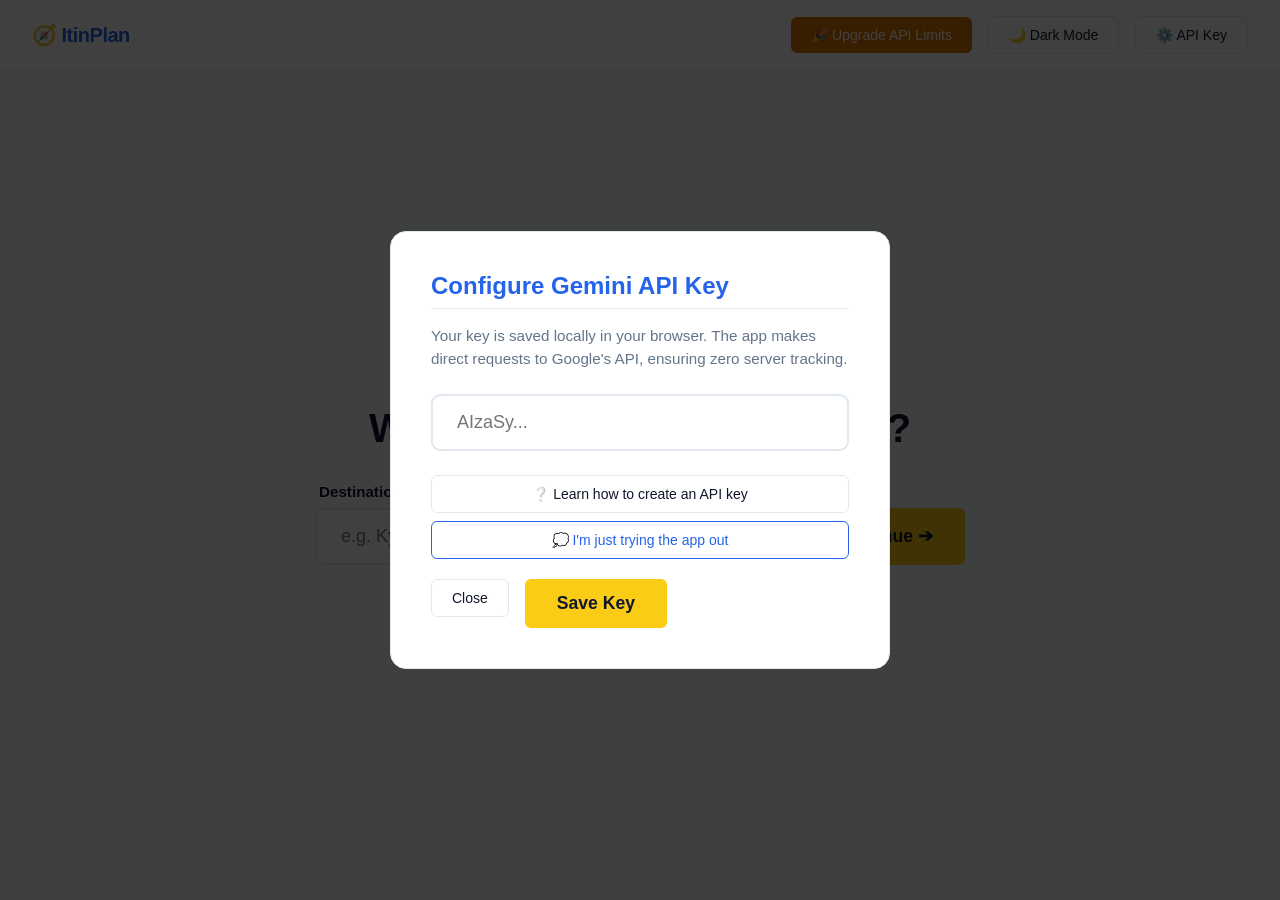
==== commit ad41b25b: "API key help, API trial, theming, more trip options" ====
--- a/index.html
+++ b/index.html
@@ -3,257 +3,15 @@
 <head>
     <meta charset="UTF-8">
     <meta name="viewport" content="width=device-width, initial-scale=1.0">
-    <title>AI Itinerary Builder</title>
-    <style>
-        /* CSS Variables for Light/Dark Mode */
-        :root {
-            --bg-color: #f8fafc;
-            --card-bg: #ffffff;
-            --border-color: #e2e8f0;
-            --text-main: #0f172a;
-            --text-muted: #64748b;
-            --accent: #6366f1;
-            --accent-hover: #4f46e5;
-            --success: #10b981;
-            --success-hover: #059669;
-            --error-bg: #fef2f2;
-            --error-text: #991b1b;
-            --error-border: #fca5a5;
-        }
-
-        [data-theme="dark"] {
-            --bg-color: #0f172a;
-            --card-bg: #1e293b;
-            --border-color: #334155;
-            --text-main: #f8fafc;
-            --text-muted: #94a3b8;
-            --error-bg: #451a03;
-            --error-text: #fef3c7;
-            --error-border: #b45309;
-        }
-
-        * {
-            box-sizing: border-box;
-            margin: 0;
-            padding: 0;
-            font-family: -apple-system, BlinkMacSystemFont, "Segoe UI", Roboto, Helvetica, Arial, sans-serif;
-        }
-
-        body {
-            background-color: var(--bg-color);
-            color: var(--text-main);
-            height: 100vh;
-            display: flex;
-            flex-direction: column;
-            overflow: hidden;
-            transition: background-color 0.3s, color 0.3s;
-        }
-
-        header {
-            background-color: var(--card-bg);
-            border-bottom: 1px solid var(--border-color);
-            padding: 1rem 2rem;
-            display: flex;
-            justify-content: space-between;
-            align-items: center;
-            z-index: 10;
-        }
-
-        .header-actions { display: flex; gap: 1rem; align-items: center; }
-        h1 { font-size: 1.25rem; font-weight: 700; letter-spacing: -0.025em; }
-
-        .btn {
-            background-color: var(--accent);
-            color: white;
-            border: none;
-            padding: 0.625rem 1.25rem;
-            border-radius: 0.375rem;
-            cursor: pointer;
-            font-size: 0.875rem;
-            font-weight: 500;
-            transition: background-color 0.2s, transform 0.1s;
-        }
-
-        .btn:hover { background-color: var(--accent-hover); }
-        .btn:active { transform: scale(0.98); }
-        .btn-secondary { background-color: transparent; border: 1px solid var(--border-color); color: var(--text-main); }
-        .btn-secondary:hover { background-color: var(--border-color); }
-        .btn-success { background-color: var(--success); font-size: 1.1rem; padding: 0.875rem 2rem; width: 100%; margin-top: 1rem;}
-        .btn-success:hover { background-color: var(--success-hover); }
-        .btn-warning { background-color: #d97706; color: white; }
-        .btn-warning:hover { background-color: #b45309; }
-
-        select.model-selector, input[type="number"], select.form-select {
-            background-color: var(--card-bg);
-            color: var(--text-main);
-            border: 2px solid var(--border-color);
-            padding: 0.85rem 1rem;
-            border-radius: 0.5rem;
-            font-size: 0.95rem;
-            font-weight: 500;
-            cursor: pointer;
-            outline: none;
-            width: 100%;
-            transition: border-color 0.3s;
-        }
-
-        select.model-selector:focus, input[type="number"]:focus, select.form-select:focus {
-            border-color: var(--accent);
-        }
-
-        /* Animated Border Wrapper for Inputs */
-        .animated-input-wrapper {
-            position: relative;
-            padding: 2px;
-            border-radius: 0.6rem;
-            background: var(--border-color);
-            transition: background 0.3s;
-            display: flex;
-            width: 100%;
-        }
-
-        .animated-input-wrapper:focus-within {
-            background: linear-gradient(90deg, #3b82f6, #eab308, #3b82f6, #eab308);
-            background-size: 300% 100%;
-            animation: moveGradient 2s linear infinite;
-        }
-
-        @keyframes moveGradient {
-            0% { background-position: 100% 0; }
-            100% { background-position: -100% 0; }
-        }
-
-        .animated-input-wrapper input {
-            flex: 1;
-            background-color: var(--card-bg);
-            color: var(--text-main);
-            padding: 1rem 1.5rem;
-            border-radius: 0.5rem;
-            font-size: 1.125rem;
-            border: none;
-            outline: none !important;
-            width: 100%;
-        }
-
-        /* Screen Routing System */
-        .main-container { flex: 1; position: relative; overflow: hidden; }
-        .screen {
-            position: absolute; top: 0; left: 0; width: 100%; height: 100%;
-            display: none; flex-direction: column;
-            animation: fadeIn 0.4s ease-out forwards;
-        }
-        .screen.active { display: flex; }
-
-        @keyframes fadeIn {
-            from { opacity: 0; transform: translateY(15px); }
-            to { opacity: 1; transform: translateY(0); }
-        }
-
-        /* Home Screen Forms */
-        .home-screen { align-items: center; justify-content: center; overflow-y: auto; padding: 2rem; }
-        .home-screen h2 { font-size: 2.5rem; margin-bottom: 2rem; font-weight: 800; text-align: center; }
-        .search-container { display: flex; flex-direction: column; gap: 1.5rem; width: 100%; max-width: 650px; }
-        
-        .form-group { display: flex; flex-direction: column; gap: 0.5rem; width: 100%; }
-        .form-group label { font-size: 0.95rem; font-weight: 600; color: var(--text-main); margin-left: 0.25rem; }
-        .form-row { display: flex; gap: 1rem; width: 100%; }
-        .form-row .form-group { flex: 1; }
-
-        /* Loading Screens */
-        .loading-screen { align-items: center; justify-content: center; text-align: center; }
-        .loading-screen h2 { font-size: 1.5rem; margin-bottom: 2rem; color: var(--text-main); }
-        .progress-container { width: 350px; height: 6px; background-color: var(--border-color); border-radius: 3px; overflow: hidden; position: relative; }
-        .progress-bar {
-            position: absolute; height: 100%; width: 40%;
-            background-color: var(--accent); border-radius: 3px;
-            animation: slide 1.5s infinite ease-in-out;
-        }
-        @keyframes slide { 0% { left: -40%; } 100% { left: 100%; } }
-
-        /* Error Screens */
-        .error-state-screen { align-items: center; justify-content: center; text-align: center; padding: 2rem; }
-        .error-emoji { font-size: 4rem; margin-bottom: 1rem; }
-        .error-state-screen h2 { font-size: 1.75rem; margin-bottom: 1rem; color: var(--text-main); }
-        .error-desc { max-width: 500px; color: var(--text-muted); line-height: 1.6; margin-bottom: 2rem; font-size: 1.05rem; }
-        .error-actions { display: flex; gap: 1rem; justify-content: center; }
-
-        /* Selection Grid */
-        .selection-screen { padding: 2rem; max-width: 1000px; margin: 0 auto; width: 100%; overflow-y: auto; }
-        .selection-screen h2 { font-size: 2rem; margin-bottom: 1.5rem; text-align: center; }
-        .selection-header-controls { display: flex; justify-content: center; margin-bottom: 2rem; }
-        .attractions-grid { display: grid; grid-template-columns: repeat(auto-fill, minmax(300px, 1fr)); gap: 1.5rem; margin-bottom: 3rem; }
-        .attraction-card { background-color: var(--card-bg); border: 2px solid var(--border-color); border-radius: 0.75rem; padding: 1.25rem; cursor: pointer; transition: all 0.2s; position: relative; }
-        .attraction-card:hover { border-color: var(--text-muted); transform: translateY(-2px); }
-        .attraction-card.selected { border-color: var(--accent); background-color: rgba(99, 102, 241, 0.08); }
-        .card-header { display: flex; justify-content: space-between; align-items: flex-start; margin-bottom: 0.5rem; }
-        .attraction-card h3 { font-size: 1.125rem; margin-right: 1rem; }
-        .attraction-card input[type="checkbox"] { transform: scale(1.3); cursor: pointer; pointer-events: none; }
-        .attraction-card p { font-size: 0.9rem; color: var(--text-muted); line-height: 1.5; margin-bottom: 1rem; }
-        .badge { font-size: 0.75rem; background-color: var(--border-color); padding: 0.25rem 0.625rem; border-radius: 1rem; font-weight: 500; }
-        .action-bar { display: flex; justify-content: center; padding-bottom: 2rem; }
-
-        /* Final Split Layout */
-        .final-screen { flex-direction: row !important; }
-        .final-left { width: 35%; min-width: 300px; border-right: 1px solid var(--border-color); background-color: var(--card-bg); display: flex; flex-direction: column; }
-        .final-right { flex: 1; background-color: var(--bg-color); display: flex; flex-direction: column; position: relative; }
-        .panel-header { padding: 1.25rem; border-bottom: 1px solid var(--border-color); font-weight: 600; font-size: 1.125rem; background-color: var(--card-bg); }
-        .panel-body { flex: 1; overflow-y: auto; padding: 1.5rem; }
-
-        .selected-list { display: flex; flex-direction: column; gap: 1rem; }
-        .selected-item { background-color: var(--bg-color); border: 1px solid var(--border-color); padding: 1rem; border-radius: 0.5rem; }
-        .selected-item h4 { font-size: 0.95rem; margin-bottom: 0.25rem; }
-        .selected-item p { font-size: 0.8rem; color: var(--text-muted); }
-
-        .chat-dock-container { display: flex; flex-direction: column; border-top: 1px solid var(--border-color); background-color: var(--card-bg); }
-        .tweak-loading-bar { height: 3px; width: 100%; background: var(--border-color); overflow: hidden; display: none; }
-        .tweak-loading-bar .progress { width: 30%; height: 100%; background: var(--accent); animation: slide 1s infinite ease-in-out; }
-        .chat-dock { padding: 1.25rem; display: flex; gap: 0.75rem; }
-        .chat-dock input { font-size: 0.95rem; padding: 0.75rem 1rem; border:none; outline:none; background:transparent; color:var(--text-main); width:100%; }
-
-        /* Tabs System */
-        .tabs-header { display: flex; border-bottom: 2px solid var(--border-color); margin-bottom: 1.5rem; gap: 1rem; }
-        .tab-btn { background: none; border: none; padding: 0.75rem 0.5rem; color: var(--text-muted); font-size: 1rem; font-weight: 600; cursor: pointer; position: relative; transition: color 0.2s; }
-        .tab-btn::after { content: ''; position: absolute; bottom: -2px; left: 0; width: 100%; height: 2px; background-color: transparent; transition: background-color 0.2s; }
-        .tab-btn:hover { color: var(--text-main); }
-        .tab-btn.active { color: var(--accent); }
-        .tab-btn.active::after { background-color: var(--accent); }
-        .tab-content { display: none; animation: fadeIn 0.3s ease-out; max-width: 800px; margin: 0 auto; width: 100%; }
-        .tab-content.active { display: block; }
-
-        /* Itinerary Tab Content */
-        .itinerary-output h3 { margin-top: 1.5rem; margin-bottom: 1rem; color: var(--accent); font-size: 1.4rem; }
-        .itinerary-output ul { margin-left: 1.5rem; margin-bottom: 1.5rem; }
-        .itinerary-output li { margin-bottom: 0.75rem; line-height: 1.6; }
-        .itinerary-output strong { color: var(--text-main); }
-
-        /* Tips Tab Content */
-        .tips-list { list-style: none; padding: 0; }
-        .tips-list li { background-color: rgba(16, 185, 129, 0.08); border-left: 4px solid var(--success); padding: 1.25rem; margin-bottom: 1rem; border-radius: 0 0.5rem 0.5rem 0; line-height: 1.5; font-size: 1rem; }
-
-        /* Calendar Tab Content */
-        .cal-day { margin-bottom: 2.5rem; }
-        .cal-day h3 { margin-bottom: 1rem; color: var(--accent); border-bottom: 1px solid var(--border-color); padding-bottom: 0.5rem; }
-        .cal-events-list { display: flex; flex-direction: column; gap: 0.75rem; border-left: 3px solid var(--border-color); margin-left: 0.5rem; padding-left: 1.5rem; }
-        .cal-event-card { background: var(--card-bg); border: 1px solid var(--border-color); padding: 1rem 1.25rem; border-radius: 0.5rem; display: flex; gap: 1.5rem; align-items: center; box-shadow: 0 1px 3px rgba(0,0,0,0.05); }
-        .cal-time { font-weight: 700; color: var(--text-muted); min-width: 90px; }
-        .cal-details strong { display: block; font-size: 1.05rem; color: var(--text-main); margin-bottom: 0.2rem; }
-        .cal-details span { font-size: 0.85rem; color: var(--text-muted); }
-
-        /* Modal styling */
-        .modal-overlay { position: fixed; top: 0; left: 0; width: 100%; height: 100%; background-color: rgba(0, 0, 0, 0.75); display: flex; align-items: center; justify-content: center; z-index: 100; }
-        .modal { background-color: var(--card-bg); border: 1px solid var(--border-color); padding: 2.5rem; border-radius: 1rem; max-width: 500px; width: 90%; }
-        .modal h2 { margin-bottom: 1rem; font-size: 1.5rem; }
-        .modal p { font-size: 0.95rem; color: var(--text-muted); margin-bottom: 1.5rem; line-height: 1.5; }
-        .modal-actions { display: flex; justify-content: flex-end; gap: 1rem; margin-top: 2rem; }
-        .hidden { display: none !important; }
-
-    </style>
+    <title>ItinPlan - AI Itinerary Builder</title>
+    <link rel="stylesheet" href="styles.css">
 </head>
 <body>
 
     <header>
-        <h1>🧭 AI Itinerary Optimizer</h1>
+        <h1>🧭 ItinPlan</h1>
         <div class="header-actions">
+            <a href="https://aistudio.google.com/billing" target="_blank" class="btn btn-warning" style="text-decoration: none;">🎉 Upgrade API Limits</a>
             <button class="btn btn-secondary" onclick="toggleTheme()" id="theme-btn">🌙 Dark Mode</button>
             <button class="btn btn-secondary" onclick="openKeyModal()">⚙️ API Key</button>
         </div>
@@ -261,84 +19,101 @@
 
     <div class="main-container">
 
-        <!-- SCREEN 1: Home Input -->
         <div id="screen-home" class="screen home-screen active">
             <h2>Where would you like to go?</h2>
             
             <div class="search-container">
                 <div class="form-group">
                     <label>Destination</label>
-                    <div class="animated-input-wrapper">
-                        <input type="text" id="destination-input" placeholder="e.g. Kyoto, Paris, New York..." onkeypress="handleEnter(event, fetchAttractions)">
-                    </div>
-                </div>
-
-                <div class="form-row">
+                    <div class="form-row">
+                        <div class="animated-input-wrapper" style="flex: 1;">
+                            <input type="text" id="destination-input" placeholder="e.g. Kyoto, Paris, New York..." onkeypress="handleEnterContinue(event)">
+                        </div>
+                        <button class="btn btn-success" id="continue-btn" onclick="showExtendedOptions()" style="width: auto; margin-top: 0;">Continue ➔</button>
+                    </div>
+                </div>
+
+                <div id="extended-options" class="hidden-flow">
+                    <div class="form-row">
+                        <div class="form-group">
+                            <label>Duration (Days)</label>
+                            <input type="number" id="days-input" min="1" max="14" value="3">
+                        </div>
+                        <div class="form-group">
+                            <label>Planning Style</label>
+                            <select id="style-input" class="form-select">
+                                <option value="Small trip, fast paced, fit everything in with fewer breaks">🧳 Small trip (Fits everything in)</option>
+                                <option value="Balanced pacing, realistic travel times" selected>⚖️ Balanced (Balanced journey time)</option>
+                                <option value="Relaxed pacing, laid back, spending more time relaxing at each spot">🌅 Relaxed (Laid back trip)</option>
+                            </select>
+                        </div>
+                    </div>
+
                     <div class="form-group">
-                        <label>Duration (Days)</label>
-                        <input type="number" id="days-input" min="1" max="14" value="3">
-                    </div>
-                    <div class="form-group">
-                        <label>Planning Style</label>
-                        <select id="style-input" class="form-select">
-                            <option value="Small trip, fast paced, fit everything in with fewer breaks">🧳 Small trip (Fits everything in)</option>
-                            <option value="Balanced pacing, realistic travel times" selected>⚖️ Balanced (Balanced journey time)</option>
-                            <option value="Relaxed pacing, laid back, spending more time relaxing at each spot">🌅 Relaxed (Laid back trip)</option>
+                        <label>Trip Focus (Optional)</label>
+                        <div class="animated-input-wrapper" style="padding: 2px;">
+                            <input type="text" id="focus-input" placeholder="e.g. history focused, food, outdoors..." onkeypress="handleEnter(event, fetchAttractions)">
+                        </div>
+                    </div>
+
+                    <div class="form-row" style="margin-top: 0.5rem;">
+                        <button class="btn btn-success" onclick="fetchAttractions()" style="flex: 2;">Let's Go</button>
+                        <button class="btn btn-secondary" onclick="openSavedTripsModal()" style="flex: 1;">💾 Saved Trips</button>
+                    </div>
+                    
+                    <div class="form-group" style="margin-top: 1rem;">
+                        <label style="text-align: center;">AI Model Selection</label>
+                        <select class="model-selector" id="home-model-select" onchange="updateGlobalModel(this.value)">
+                            <option value="gemini-2.5-flash">Standard AI model - Gemini 2.5 Flash</option>
+                            <option value="gemini-2.5-flash-lite">Lower quality AI model - Gemini 2.5 Flash LITE</option>
                         </select>
                     </div>
                 </div>
-
-                <div class="form-group">
-                    <label>Trip Focus (Optional)</label>
-                    <div class="animated-input-wrapper" style="padding: 2px;">
-                        <input type="text" id="focus-input" placeholder="e.g. history focused, food, outdoors..." onkeypress="handleEnter(event, fetchAttractions)">
-                    </div>
-                </div>
-
-                <div class="form-group" style="margin-top: 0.5rem;">
-                    <button class="btn btn-success" onclick="fetchAttractions()">Let's Go</button>
-                </div>
-                
-                <div class="form-group" style="margin-top: 1rem;">
-                    <label style="text-align: center;">AI Model Selection</label>
-                    <select class="model-selector" id="home-model-select" onchange="updateGlobalModel(this.value)">
-                        <option value="gemini-2.5-flash">Standard AI model - Gemini 2.5 Flash</option>
-                        <option value="gemini-2.5-flash-lite">Lower quality AI model - Gemini 2.5 Flash LITE</option>
-                    </select>
-                </div>
-            </div>
-        </div>
-
-        <!-- SCREEN 2: Loading Attractions -->
+            </div>
+        </div>
+
         <div id="screen-loading-1" class="screen loading-screen">
             <h2>📍 Generating attractions and events for your visit...</h2>
-            <div class="progress-container">
-                <div class="progress-bar"></div>
-            </div>
-        </div>
-
-        <!-- SCREEN: Demand Error -->
+            <div class="progress-container"><div class="progress-bar"></div></div>
+        </div>
+
         <div id="screen-error-demand" class="screen error-state-screen">
             <div class="error-emoji">⚠️</div>
             <h2>AI Model is in high demand</h2>
             <p class="error-desc">Your chosen AI model is in high demand right now. Trying again usually fixes the issue.</p>
             <div class="error-actions">
-                <button class="btn" onclick="retryFailedAction()">Try again</button>
+                <button class="btn btn-success" onclick="retryFailedAction()">Try again</button>
                 <button class="btn btn-warning" onclick="retryWithLighterModel()">Try again with Lower Quality AI Model</button>
             </div>
         </div>
 
-        <!-- SCREEN: Not Found Error -->
+        <div id="screen-error-limit" class="screen error-state-screen">
+            <div class="error-emoji">❌</div>
+            <h2>Daily limit reached</h2>
+            <p class="error-desc">You've reached your daily limit for this model. You can try again with a different model, or upgrade your plan to keep going.</p>
+            
+            <div class="limit-bar-container">
+                <div class="limit-bar-fill" style="width: 100%;"></div>
+                <span class="limit-bar-text">20 / 20 chat messages used</span>
+            </div>
+
+            <div class="error-actions" style="flex-wrap: wrap; max-width: 500px; gap: 0.75rem;">
+                <button class="btn btn-secondary" onclick="retryFailedAction()">🔁 Retry</button>
+                <button class="btn btn-success" onclick="retryWithLighterModel()">🔁 Retry with other model</button>
+                <a href="https://aistudio.google.com/billing" target="_blank" class="btn btn-warning" style="text-decoration: none;">🎉 Upgrade your plan</a>
+                <button class="btn btn-secondary" onclick="cancelError()">❌ Cancel</button>
+            </div>
+        </div>
+
         <div id="screen-not-found" class="screen error-state-screen">
             <div class="error-emoji">🔁</div>
             <h2>We couldn't find that place. Try again?</h2>
             <p class="error-desc">The AI couldn't locate attractions for the destination you entered. Check for typos or try a broader region.</p>
             <div class="error-actions">
-                <button class="btn" onclick="showScreen('screen-home')">Go Back</button>
-            </div>
-        </div>
-
-        <!-- SCREEN 3: Selection Grid -->
+                <button class="btn btn-success" onclick="showScreen('screen-home')">Go Back</button>
+            </div>
+        </div>
+
         <div id="screen-select" class="screen selection-screen">
             <h2>👀 What would you like to see?</h2>
             <div class="selection-header-controls">
@@ -353,15 +128,11 @@
             </div>
         </div>
 
-        <!-- SCREEN 4: Loading Itinerary -->
         <div id="screen-loading-2" class="screen loading-screen">
             <h2>📅 Generating your itinerary...</h2>
-            <div class="progress-container">
-                <div class="progress-bar"></div>
-            </div>
-        </div>
-
-        <!-- SCREEN 5: Final Split Layout -->
+            <div class="progress-container"><div class="progress-bar"></div></div>
+        </div>
+
         <div id="screen-final" class="screen final-screen">
             <div class="final-left">
                 <div class="panel-header">Selected Events</div>
@@ -370,24 +141,27 @@
                 </div>
                 
                 <div class="chat-dock-container">
-                    <div class="tweak-loading-bar" id="tweak-loading">
-                        <div class="progress"></div>
-                    </div>
+                    <div class="tweak-loading-bar" id="tweak-loading"><div class="progress"></div></div>
                     <div class="chat-dock">
                         <div class="animated-input-wrapper" style="padding: 2px;">
                             <input type="text" id="tweak-input" placeholder="Tweak it (e.g. 'Add coffee breaks')" onkeypress="handleEnter(event, tweakItinerary)">
                         </div>
-                        <button class="btn" onclick="tweakItinerary()">Update</button>
+                        <button class="btn btn-success" style="width: auto; margin-top:0;" onclick="tweakItinerary()">Update</button>
                     </div>
                 </div>
             </div>
 
             <div class="final-right">
                 <div class="panel-body" id="itinerary-output-container">
-                    <div class="tabs-header">
-                        <button class="tab-btn active" onclick="switchTab('tab-itinerary', this)">📅 Itinerary</button>
-                        <button class="tab-btn" onclick="switchTab('tab-tips', this)">💡 Tips</button>
-                        <button class="tab-btn" onclick="switchTab('tab-calendar', this)">📩 Calendar</button>
+                    
+                    <div class="tabs-header-container">
+                        <div class="tabs-header">
+                            <button class="tab-btn active" onclick="switchTab('tab-itinerary', this)">📅 Itinerary</button>
+                            <button class="tab-btn" onclick="switchTab('tab-tips', this)">💡 Tips</button>
+                            <button class="tab-btn" onclick="switchTab('tab-calendar', this)">📩 Calendar</button>
+                            <button class="tab-btn" onclick="switchTab('tab-places', this)">📍 Places</button>
+                        </div>
+                        <button class="btn btn-secondary" onclick="saveCurrentTrip()">💾 Save Trip</button>
                     </div>
 
                     <div id="tab-itinerary" class="tab-content active">
@@ -400,14 +174,20 @@
 
                     <div id="tab-calendar" class="tab-content">
                         <div id="calendar-output"></div>
-                    </div>
-                </div>
-            </div>
-        </div>
-
-    </div>
-
-    <!-- API KEY MODAL -->
+                        <p style="text-align: center; color: var(--text-muted); font-size: 0.85rem; margin-top: 1rem;">* Drag and drop events to reorder your day.</p>
+                        <button id="regen-dnd-btn" class="btn btn-success hidden" onclick="regenerateFromDragDrop()" style="margin-top: 1.5rem;">🔁 Regenerate itinerary with tweaks</button>
+                    </div>
+
+                    <div id="tab-places" class="tab-content">
+                        <div class="attractions-grid" id="places-tab-grid"></div>
+                    </div>
+
+                </div>
+            </div>
+        </div>
+
+    </div>
+
     <div class="modal-overlay hidden" id="key-modal">
         <div class="modal">
             <h2>Configure Gemini API Key</h2>
@@ -415,352 +195,41 @@
             <div class="animated-input-wrapper" style="margin-bottom: 1rem; padding: 2px;">
                 <input type="text" id="api-key-input" placeholder="AIzaSy...">
             </div>
+            
+            <div class="modal-actions" style="display: flex; justify-content: space-between; align-items: flex-start; flex-wrap: wrap; gap: 1rem; margin-top: 1.5rem;">
+                <div style="display: flex; flex-direction: column; gap: 0.5rem; flex: 1; min-width: 200px;">
+                    <a href="how/api.html" class="btn btn-secondary" style="text-decoration: none; text-align: center;">❔ Learn how to create an API key</a>
+                    <button class="btn btn-secondary" style="color: var(--accent); border-color: var(--accent);" onclick="activateTrialMode()">💭 I'm just trying the app out</button>
+                </div>
+                <div style="display: flex; gap: 1rem; align-items: flex-start; margin-top: 0.25rem;">
+                    <button class="btn btn-secondary" onclick="closeModal('key-modal')">Close</button>
+                    <button class="btn btn-success" style="width: auto; margin-top: 0;" onclick="saveApiKey()">Save Key</button>
+                </div>
+            </div>
+        </div>
+    </div>
+
+    <div class="modal-overlay hidden" id="saved-trips-modal">
+        <div class="modal">
+            <h2>Saved Trips</h2>
+            <div class="saved-trips-list" id="saved-trips-list">
+                </div>
             <div class="modal-actions">
-                <button class="btn btn-secondary" onclick="closeKeyModal()">Close</button>
-                <button class="btn" onclick="saveApiKey()">Save Key</button>
-            </div>
-        </div>
-    </div>
-
-    <script>
-        let attractionsData = [];
-        let conversationHistory = [];
-        let selectedPlacesCache = [];
-        let lastFailedFunction = null; // Track what function failed due to high demand
-
-        // --- Theme Management ---
-        function initTheme() {
-            const prefersDark = window.matchMedia('(prefers-color-scheme: dark)').matches;
-            const savedTheme = localStorage.getItem('theme');
-            if (savedTheme === 'dark' || (!savedTheme && prefersDark)) {
-                document.documentElement.setAttribute('data-theme', 'dark');
-                document.getElementById('theme-btn').innerText = '☀️ Light Mode';
-            } else {
-                document.documentElement.setAttribute('data-theme', 'light');
-                document.getElementById('theme-btn').innerText = '🌙 Dark Mode';
-            }
-        }
-
-        function toggleTheme() {
-            const currentTheme = document.documentElement.getAttribute('data-theme');
-            const newTheme = currentTheme === 'dark' ? 'light' : 'dark';
-            document.documentElement.setAttribute('data-theme', newTheme);
-            localStorage.setItem('theme', newTheme);
-            document.getElementById('theme-btn').innerText = newTheme === 'dark' ? '☀️ Light Mode' : '🌙 Dark Mode';
-        }
-
-        // --- Model Selector Sync ---
-        function initModel() {
-            const defaultModel = localStorage.getItem('default_gemini_model') || 'gemini-2.5-flash';
-            updateGlobalModel(defaultModel);
-        }
-
-        function updateGlobalModel(modelName) {
-            localStorage.setItem('default_gemini_model', modelName);
-            document.getElementById('home-model-select').value = modelName;
-            document.getElementById('select-model-select').value = modelName;
-        }
-
-        function getActiveModel() {
-            return localStorage.getItem('default_gemini_model') || 'gemini-2.5-flash';
-        }
-
-        // --- UI Navigation ---
-        function showScreen(screenId) {
-            document.querySelectorAll('.screen').forEach(s => s.classList.remove('active'));
-            document.getElementById(screenId).classList.add('active');
-        }
-
-        function switchTab(tabId, btnElement) {
-            document.querySelectorAll('.tab-content').forEach(t => t.classList.remove('active'));
-            document.querySelectorAll('.tab-btn').forEach(b => b.classList.remove('active'));
-            document.getElementById(tabId).classList.add('active');
-            btnElement.classList.add('active');
-        }
-
-        function handleEnter(e, callback) { if (e.key === 'Enter') callback(); }
-
-        window.addEventListener('DOMContentLoaded', () => {
-            initTheme();
-            initModel();
-            if (!localStorage.getItem('gemini_api_key')) openKeyModal();
-        });
-
-        // --- API Key Management ---
-        function openKeyModal() {
-            document.getElementById('api-key-input').value = localStorage.getItem('gemini_api_key') || '';
-            document.getElementById('key-modal').classList.remove('hidden');
-        }
-        function closeKeyModal() { document.getElementById('key-modal').classList.add('hidden'); }
-        function saveApiKey() {
-            const key = document.getElementById('api-key-input').value.trim();
-            if (key) { localStorage.setItem('gemini_api_key', key); closeKeyModal(); }
-        }
-        function getApiKey() { return localStorage.getItem('gemini_api_key'); }
-
-        // --- JSON Cleaner Helper ---
-        function parseGeminiJSON(text) {
-            try {
-                let cleanText = text.replace(/```json/gi, '').replace(/```/g, '').trim();
-                return JSON.parse(cleanText);
-            } catch (e) {
-                console.error("Failed to parse JSON response:", text);
-                throw new Error("AI returned malformed data. Please try again.");
-            }
-        }
-
-        // --- Gemini API Caller ---
-        async function callGemini(contents, jsonMode = false) {
-            const apiKey = getApiKey();
-            if (!apiKey) { openKeyModal(); throw new Error("Missing API Key"); }
-
-            const activeModel = getActiveModel();
-            const url = `https://generativelanguage.googleapis.com/v1beta/models/${activeModel}:generateContent?key=${apiKey}`;
-            const payload = { contents: contents };
-            
-            if (jsonMode) { payload.generationConfig = { responseMimeType: "application/json" }; }
-
-            const response = await fetch(url, {
-                method: 'POST',
-                headers: { 'Content-Type': 'application/json' },
-                body: JSON.stringify(payload)
-            });
-
-            if (!response.ok) {
-                const errText = await response.text();
-                let parsedError;
-                try { parsedError = JSON.parse(errText); } catch(e){}
-
-                if (response.status === 503 || (parsedError && parsedError.error && parsedError.error.code === 503)) {
-                    throw { status: 503, message: "High demand throttling hook" };
-                }
-                throw new Error(`Error ${response.status}: ${errText}`);
-            }
-
-            const data = await response.json();
-            return data.candidates[0].content.parts[0].text;
-        }
-
-        // --- Recovery Actions ---
-        function retryFailedAction() {
-            if (lastFailedFunction) lastFailedFunction();
-        }
-
-        function retryWithLighterModel() {
-            updateGlobalModel('gemini-2.5-flash-lite');
-            if (lastFailedFunction) lastFailedFunction();
-        }
-
-        // --- Phase 1: Fetch Attractions ---
-        async function fetchAttractions() {
-            const destInput = document.getElementById('destination-input').value.trim();
-            if (!destInput) return;
-
-            const focusInput = document.getElementById('focus-input').value.trim();
-            
-            lastFailedFunction = fetchAttractions; 
-            showScreen('screen-loading-1');
-
-            let prompt = `Generate a JSON array of 9 to 15 top places to visit, attractions, or seasonal unique events for a tourist visiting "${destInput}". `;
-            
-            if (focusInput) {
-                prompt += `The user has a specific focus for this trip: "${focusInput}". Ensure the majority of the recommendations align tightly with this focus. `;
-            }
-
-            prompt += `
-            CRITICAL: If the location "${destInput}" is invalid, cannot be found, or is not a real identifiable place, you MUST return an empty array [].
-            Otherwise, return strictly a JSON array containing objects matching this exact schema:
-            [
-              {"id": 1, "name": "Name", "description": "Compelling 2-sentence description.", "type": "Category"}
-            ]`;
-
-            try {
-                const responseText = await callGemini([{ parts: [{ text: prompt }] }], true);
-                attractionsData = parseGeminiJSON(responseText);
-                
-                // Handle the Not Found state if the AI returns an empty array
-                if (!attractionsData || attractionsData.length === 0) {
-                    showScreen('screen-not-found');
-                    return;
-                }
-                
-                renderAttractionsGrid(attractionsData);
-                showScreen('screen-select');
-            } catch (error) {
-                if (error.status === 503) {
-                    showScreen('screen-error-demand');
-                } else {
-                    // Fallback for general formatting failure or hallucinations
-                    console.error(error);
-                    showScreen('screen-not-found'); 
-                }
-            }
-        }
-
-        function renderAttractionsGrid(items) {
-            const grid = document.getElementById('attractions-grid');
-            grid.innerHTML = '';
-            items.forEach(item => {
-                const card = document.createElement('div');
-                card.className = 'attraction-card';
-                card.dataset.id = item.id;
-                card.innerHTML = `
-                    <div class="card-header">
-                        <h3>${item.name}</h3>
-                        <input type="checkbox" data-id="${item.id}">
-                    </div>
-                    <p>${item.description}</p>
-                    <span class="badge">${item.type}</span>
-                `;
-                card.addEventListener('click', (e) => {
-                    const cb = card.querySelector('input[type="checkbox"]');
-                    if (e.target !== cb) cb.checked = !cb.checked;
-                    card.classList.toggle('selected', cb.checked);
-                });
-                grid.appendChild(card);
-            });
-        }
-
-        // --- Phase 2: Build Structured Itinerary ---
-        async function buildItinerary() {
-            const checkedBoxes = document.querySelectorAll('.attractions-grid input[type="checkbox"]:checked');
-            if (checkedBoxes.length === 0) {
-                alert("Please select at least one attraction to build your itinerary!");
-                return;
-            }
-
-            lastFailedFunction = buildItinerary;
-            showScreen('screen-loading-2');
-            
-            const selectedIds = Array.from(checkedBoxes).map(cb => parseInt(cb.dataset.id));
-            selectedPlacesCache = attractionsData.filter(item => selectedIds.includes(item.id));
-            populateSelectedList(selectedPlacesCache);
-            
-            const destName = document.getElementById('destination-input').value.trim();
-            const daysCount = document.getElementById('days-input').value || 3;
-            const pacingStyle = document.getElementById('style-input').value;
-            const focusInput = document.getElementById('focus-input').value.trim();
-            
-            let requestText = `Build a ${daysCount}-day logical chronological daily itinerary schedule for ${destName} using ONLY the following chosen attractions:\n\n`;
-            selectedPlacesCache.forEach(p => { requestText += `- ${p.name} (${p.type})\n`; });
-            
-            requestText += `\nThe pacing of this trip should be: ${pacingStyle}. Structure the timeline accordingly across exactly ${daysCount} days. `;
-            if (focusInput) {
-                requestText += `Keep the general focus of the trip tips geared towards: "${focusInput}". `;
-            }
-
-            requestText += `
-            Return EXCLUSIVELY a JSON object matching this exact schema to populate our app's tabs:
-            {
-              "itinerary_html": "HTML formatted text representing the itinerary. Use <h3>Day one - [Theme]</h3><ul><li><strong>[Time/Event]</strong>: [details]</li></ul>",
-              "tips": ["Array of 3 to 5 practical tip strings for the trip"],
-              "calendar_days": [
-                {
-                  "day_title": "Day 1",
-                  "events": [
-                    {"time": "09:00 AM", "title": "Place Name", "type": "Museum/Park/etc"}
-                  ]
-                }
-              ]
-            }`;
-
-            conversationHistory = [{ role: 'user', parts: [{ text: requestText }] }];
-
-            try {
-                const responseText = await callGemini(conversationHistory, true);
-                conversationHistory.push({ role: 'model', parts: [{ text: responseText }] });
-                
-                populateTabs(parseGeminiJSON(responseText));
-                showScreen('screen-final');
-            } catch (error) {
-                if (error.status === 503) {
-                    showScreen('screen-error-demand');
-                } else {
-                    alert(`Error formatting itinerary: ${error.message}`);
-                    showScreen('screen-select');
-                }
-            }
-        }
-
-        function populateSelectedList(places) {
-            const list = document.getElementById('selected-events-list');
-            list.innerHTML = '';
-            places.forEach(p => {
-                const item = document.createElement('div');
-                item.className = 'selected-item';
-                item.innerHTML = `<h4>${p.name}</h4><p>${p.type}</p>`;
-                list.appendChild(item);
-            });
-        }
-
-        // --- Render Data to Tabs ---
-        function populateTabs(data) {
-            document.getElementById('itinerary-output').innerHTML = data.itinerary_html || '<p>No itinerary data generated.</p>';
-            
-            const tipsContainer = document.getElementById('tips-output');
-            tipsContainer.innerHTML = '';
-            if (data.tips && Array.isArray(data.tips)) {
-                data.tips.forEach(tip => { tipsContainer.innerHTML += `<li>${tip}</li>`; });
-            }
-
-            const calContainer = document.getElementById('calendar-output');
-            calContainer.innerHTML = '';
-            if (data.calendar_days && Array.isArray(data.calendar_days)) {
-                data.calendar_days.forEach(day => {
-                    let dayHtml = `<div class="cal-day"><h3>${day.day_title}</h3><div class="cal-events-list">`;
-                    day.events.forEach(ev => {
-                        dayHtml += `
-                        <div class="cal-event-card">
-                            <div class="cal-time">${ev.time}</div>
-                            <div class="cal-details">
-                                <strong>${ev.title}</strong>
-                                <span>${ev.type || 'Activity'}</span>
-                            </div>
-                        </div>`;
-                    });
-                    dayHtml += `</div></div>`;
-                    calContainer.innerHTML += dayHtml;
-                });
-            }
-        }
-
-        // --- Phase 3: Tweak Existing Itinerary ---
-        async function tweakItinerary() {
-            const tweakInput = document.getElementById('tweak-input');
-            const instruction = tweakInput.value.trim();
-            if (!instruction) return;
-
-            lastFailedFunction = tweakItinerary; 
-            const tabContainer = document.getElementById('itinerary-output-container');
-            const loadingBar = document.getElementById('tweak-loading');
-            
-            tabContainer.style.opacity = '0.4';
-            tabContainer.style.pointerEvents = 'none';
-            loadingBar.style.display = 'block';
-
-            const fullInstruction = instruction + "\n\nCRITICAL: Return ONLY a JSON object matching the exact schema previously used (itinerary_html, tips, calendar_days).";
-            conversationHistory.push({ role: 'user', parts: [{ text: fullInstruction }] });
-            tweakInput.value = '';
-
-            try {
-                const updatedResponseText = await callGemini(conversationHistory, true);
-                conversationHistory.push({ role: 'model', parts: [{ text: updatedResponseText }] });
-                populateTabs(parseGeminiJSON(updatedResponseText));
-            } catch (error) {
-                if (error.status === 503) {
-                    conversationHistory.pop();
-                    tweakInput.value = instruction; 
-                    showScreen('screen-error-demand');
-                } else {
-                    alert(`Error updating modifications: ${error.message}`);
-                    conversationHistory.pop(); 
-                }
-            } finally {
-                tabContainer.style.opacity = '1';
-                tabContainer.style.pointerEvents = 'auto';
-                loadingBar.style.display = 'none';
-            }
-        }
-    </script>
+                <button class="btn btn-secondary" onclick="closeModal('saved-trips-modal')">Close</button>
+            </div>
+        </div>
+    </div>
+
+    <div class="modal-overlay hidden" id="place-details-modal">
+        <div class="modal" style="max-width: 600px;">
+            <div id="place-details-content">
+                </div>
+            <div class="modal-actions">
+                <button class="btn btn-secondary" onclick="closeModal('place-details-modal')">Close</button>
+            </div>
+        </div>
+    </div>
+
+    <script src="app.js"></script>
 </body>
 </html>
--- a/styles.css
+++ b/styles.css
@@ -0,0 +1,280 @@
+/* ItinPlan Branding: Blue and Yellow */
+:root {
+    --bg-color: #f8fafc;
+    --card-bg: #ffffff;
+    --border-color: #e2e8f0;
+    --text-main: #0f172a;
+    --text-muted: #64748b;
+    
+    /* Branding Colors */
+    --accent: #2563eb;       /* ItinPlan Blue */
+    --accent-hover: #1d4ed8; 
+    --success: #facc15;      /* ItinPlan Yellow */
+    --success-hover: #eab308;
+    
+    --error-bg: #fef2f2;
+    --error-text: #ef4444;    /* Vibrant red for limit bar */
+}
+
+[data-theme="dark"] {
+    --bg-color: #0f172a;
+    --card-bg: #1e293b;
+    --border-color: #334155;
+    --text-main: #f8fafc;
+    --text-muted: #94a3b8;
+    --error-bg: #451a03;
+    --error-text: #f87171;
+}
+
+* {
+    box-sizing: border-box;
+    margin: 0;
+    padding: 0;
+    font-family: -apple-system, BlinkMacSystemFont, "Segoe UI", Roboto, Helvetica, Arial, sans-serif;
+}
+
+body {
+    background-color: var(--bg-color);
+    color: var(--text-main);
+    height: 100vh;
+    display: flex;
+    flex-direction: column;
+    overflow: hidden;
+    transition: background-color 0.3s, color 0.3s;
+}
+
+header {
+    background-color: var(--card-bg);
+    border-bottom: 1px solid var(--border-color);
+    padding: 1rem 2rem;
+    display: flex;
+    justify-content: space-between;
+    align-items: center;
+    z-index: 10;
+}
+
+.header-actions { display: flex; gap: 1rem; align-items: center; }
+h1 { font-size: 1.25rem; font-weight: 800; letter-spacing: -0.025em; color: var(--accent); }
+
+.btn {
+    background-color: var(--accent);
+    color: white;
+    border: none;
+    padding: 0.625rem 1.25rem;
+    border-radius: 0.375rem;
+    cursor: pointer;
+    font-size: 0.875rem;
+    font-weight: 500;
+    transition: background-color 0.2s, transform 0.1s;
+}
+
+.btn:hover { background-color: var(--accent-hover); }
+.btn:active { transform: scale(0.98); }
+.btn-secondary { background-color: transparent; border: 1px solid var(--border-color); color: var(--text-main); }
+.btn-secondary:hover { background-color: var(--border-color); }
+
+/* Success Button (Yellow branding with dark text for contrast) */
+.btn-success { background-color: var(--success); color: #0f172a; font-size: 1.1rem; padding: 0.875rem 2rem; font-weight: 700; width: 100%; margin-top: 1rem;}
+.btn-success:hover { background-color: var(--success-hover); color: #0f172a; }
+
+.btn-warning { background-color: #d97706; color: white; }
+.btn-warning:hover { background-color: #b45309; }
+
+select.model-selector, input[type="number"], select.form-select {
+    background-color: var(--card-bg);
+    color: var(--text-main);
+    border: 2px solid var(--border-color);
+    padding: 0.85rem 1rem;
+    border-radius: 0.5rem;
+    font-size: 0.95rem;
+    font-weight: 500;
+    cursor: pointer;
+    outline: none;
+    width: 100%;
+    transition: border-color 0.3s;
+}
+
+select.model-selector:focus, input[type="number"]:focus, select.form-select:focus { border-color: var(--accent); }
+
+.animated-input-wrapper {
+    position: relative;
+    padding: 2px;
+    border-radius: 0.6rem;
+    background: var(--border-color);
+    transition: background 0.3s;
+    display: flex;
+    width: 100%;
+}
+.animated-input-wrapper:focus-within {
+    background: linear-gradient(90deg, var(--accent), var(--success), var(--accent), var(--success));
+    background-size: 300% 100%;
+    animation: moveGradient 2s linear infinite;
+}
+@keyframes moveGradient { 0% { background-position: 100% 0; } 100% { background-position: -100% 0; } }
+.animated-input-wrapper input {
+    flex: 1;
+    background-color: var(--card-bg);
+    color: var(--text-main);
+    padding: 1rem 1.5rem;
+    border-radius: 0.5rem;
+    font-size: 1.125rem;
+    border: none;
+    outline: none !important;
+    width: 100%;
+}
+
+.main-container { flex: 1; position: relative; overflow: hidden; }
+.screen {
+    position: absolute; top: 0; left: 0; width: 100%; height: 100%;
+    display: none; flex-direction: column;
+    animation: fadeIn 0.4s ease-out forwards;
+}
+.screen.active { display: flex; }
+@keyframes fadeIn { from { opacity: 0; transform: translateY(15px); } to { opacity: 1; transform: translateY(0); } }
+
+/* Forms & Progressive Reveal */
+.home-screen { align-items: center; justify-content: center; overflow-y: auto; padding: 2rem; }
+.home-screen h2 { font-size: 2.5rem; margin-bottom: 2rem; font-weight: 800; text-align: center; }
+.search-container { display: flex; flex-direction: column; gap: 1.5rem; width: 100%; max-width: 650px; }
+.form-group { display: flex; flex-direction: column; gap: 0.5rem; width: 100%; }
+.form-group label { font-size: 0.95rem; font-weight: 600; color: var(--text-main); margin-left: 0.25rem; }
+.form-row { display: flex; gap: 1rem; width: 100%; }
+.form-row .form-group { flex: 1; }
+
+.hidden-flow {
+    display: none; 
+    flex-direction: column;
+    gap: 1.5rem;
+    width: 100%;
+    margin-top: 1rem;
+    animation: fadeIn 0.4s ease-out forwards;
+}
+
+/* Loaders */
+.loading-screen { align-items: center; justify-content: center; text-align: center; }
+.loading-screen h2 { font-size: 1.5rem; margin-bottom: 2rem; color: var(--text-main); }
+.progress-container { width: 350px; height: 6px; background-color: var(--border-color); border-radius: 3px; overflow: hidden; position: relative; margin: 0 auto; }
+.progress-bar { position: absolute; height: 100%; width: 40%; background-color: var(--accent); border-radius: 3px; animation: slide 1.5s infinite ease-in-out; }
+@keyframes slide { 0% { left: -40%; } 100% { left: 100%; } }
+.spinner { border: 4px solid var(--border-color); border-top: 4px solid var(--accent); border-radius: 50%; width: 30px; height: 30px; animation: spin 1s linear infinite; margin: 2rem auto; }
+@keyframes spin { 0% { transform: rotate(0deg); } 100% { transform: rotate(360deg); } }
+
+/* Errors & Limits */
+.error-state-screen { align-items: center; justify-content: center; text-align: center; padding: 2rem; }
+.error-emoji { font-size: 4rem; margin-bottom: 1rem; }
+.error-state-screen h2 { font-size: 1.75rem; margin-bottom: 1rem; color: var(--text-main); }
+.error-desc { max-width: 500px; color: var(--text-muted); line-height: 1.6; margin-bottom: 2rem; font-size: 1.05rem; }
+.error-actions { display: flex; gap: 1rem; justify-content: center; }
+
+.limit-bar-container {
+    width: 100%;
+    max-width: 400px;
+    height: 28px;
+    background-color: var(--border-color);
+    border-radius: 14px;
+    position: relative;
+    margin: 0 auto 2rem auto;
+    overflow: hidden;
+}
+.limit-bar-fill {
+    height: 100%;
+    background-color: var(--error-text);
+    transition: width 0.3s;
+}
+.limit-bar-text {
+    position: absolute;
+    top: 50%;
+    left: 50%;
+    transform: translate(-50%, -50%);
+    font-size: 0.85rem;
+    font-weight: 700;
+    color: white;
+    text-shadow: 0 0 4px rgba(0,0,0,0.5);
+    white-space: nowrap;
+}
+
+/* Grid */
+.selection-screen { padding: 2rem; max-width: 1000px; margin: 0 auto; width: 100%; overflow-y: auto; }
+.selection-screen h2 { font-size: 2rem; margin-bottom: 1.5rem; text-align: center; }
+.selection-header-controls { display: flex; justify-content: center; margin-bottom: 2rem; }
+.attractions-grid { display: grid; grid-template-columns: repeat(auto-fill, minmax(300px, 1fr)); gap: 1.5rem; margin-bottom: 3rem; }
+.attraction-card { background-color: var(--card-bg); border: 2px solid var(--border-color); border-radius: 0.75rem; padding: 1.25rem; cursor: pointer; transition: all 0.2s; position: relative; }
+.attraction-card:hover { border-color: var(--text-muted); transform: translateY(-2px); }
+.attraction-card.selected { border-color: var(--accent); background-color: rgba(37, 99, 235, 0.08); }
+.card-header { display: flex; justify-content: space-between; align-items: flex-start; margin-bottom: 0.5rem; }
+.attraction-card h3 { font-size: 1.125rem; margin-right: 1rem; }
+.attraction-card input[type="checkbox"] { transform: scale(1.3); cursor: pointer; pointer-events: none; }
+.attraction-card p { font-size: 0.9rem; color: var(--text-muted); line-height: 1.5; margin-bottom: 1rem; }
+.badge { font-size: 0.75rem; background-color: var(--border-color); padding: 0.25rem 0.625rem; border-radius: 1rem; font-weight: 500; }
+.action-bar { display: flex; justify-content: center; padding-bottom: 2rem; }
+
+/* Split Layout */
+.final-screen { flex-direction: row !important; }
+.final-left { width: 35%; min-width: 300px; border-right: 1px solid var(--border-color); background-color: var(--card-bg); display: flex; flex-direction: column; }
+.final-right { flex: 1; background-color: var(--bg-color); display: flex; flex-direction: column; position: relative; }
+.panel-header { padding: 1.25rem; border-bottom: 1px solid var(--border-color); font-weight: 600; font-size: 1.125rem; background-color: var(--card-bg); }
+.panel-body { flex: 1; overflow-y: auto; padding: 1.5rem; }
+
+.selected-list { display: flex; flex-direction: column; gap: 1rem; }
+.selected-item { background-color: var(--bg-color); border: 1px solid var(--border-color); padding: 1rem; border-radius: 0.5rem; }
+.selected-item h4 { font-size: 0.95rem; margin-bottom: 0.25rem; }
+.selected-item p { font-size: 0.8rem; color: var(--text-muted); }
+
+.chat-dock-container { display: flex; flex-direction: column; border-top: 1px solid var(--border-color); background-color: var(--card-bg); }
+.tweak-loading-bar { height: 3px; width: 100%; background: var(--border-color); overflow: hidden; display: none; }
+.tweak-loading-bar .progress { width: 30%; height: 100%; background: var(--accent); animation: slide 1s infinite ease-in-out; }
+.chat-dock { padding: 1.25rem; display: flex; gap: 0.75rem; }
+.chat-dock input { font-size: 0.95rem; padding: 0.75rem 1rem; border:none; outline:none; background:transparent; color:var(--text-main); width:100%; }
+
+/* Tabs System */
+.tabs-header-container { display: flex; justify-content: space-between; align-items: center; border-bottom: 2px solid var(--border-color); margin-bottom: 1.5rem; padding-bottom: 0.5rem;}
+.tabs-header { display: flex; gap: 1rem; }
+.tab-btn { background: none; border: none; padding: 0.5rem; color: var(--text-muted); font-size: 1rem; font-weight: 600; cursor: pointer; position: relative; transition: color 0.2s; }
+.tab-btn::after { content: ''; position: absolute; bottom: -10px; left: 0; width: 100%; height: 2px; background-color: transparent; transition: background-color 0.2s; }
+.tab-btn:hover { color: var(--text-main); }
+.tab-btn.active { color: var(--accent); }
+.tab-btn.active::after { background-color: var(--accent); }
+.tab-content { display: none; animation: fadeIn 0.3s ease-out; max-width: 800px; margin: 0 auto; width: 100%; padding-bottom: 2rem;}
+.tab-content.active { display: block; }
+
+/* Itinerary Tab */
+.itinerary-output h3 { margin-top: 1.5rem; margin-bottom: 1rem; color: var(--accent); font-size: 1.4rem; }
+.itinerary-output ul { margin-left: 1.5rem; margin-bottom: 1.5rem; }
+.itinerary-output li { margin-bottom: 0.75rem; line-height: 1.6; }
+.itinerary-output strong { color: var(--text-main); }
+
+/* Tips Tab */
+.tips-list { list-style: none; padding: 0; }
+.tips-list li { background-color: rgba(250, 204, 21, 0.1); border-left: 4px solid var(--success); padding: 1.25rem; margin-bottom: 1rem; border-radius: 0 0.5rem 0.5rem 0; line-height: 1.5; font-size: 1rem; }
+
+/* Calendar Drag and Drop */
+.cal-day { margin-bottom: 2.5rem; }
+.cal-day h3 { margin-bottom: 1rem; color: var(--accent); border-bottom: 1px solid var(--border-color); padding-bottom: 0.5rem; }
+.cal-events-list { display: flex; flex-direction: column; gap: 0.75rem; border-left: 3px solid var(--border-color); margin-left: 0.5rem; padding-left: 1.5rem; min-height: 50px; }
+.cal-event-card { background: var(--card-bg); border: 1px solid var(--border-color); padding: 1rem 1.25rem; border-radius: 0.5rem; display: flex; gap: 1.5rem; align-items: center; box-shadow: 0 1px 3px rgba(0,0,0,0.05); cursor: grab; }
+.cal-event-card:active { cursor: grabbing; }
+.cal-event-card.dragging { opacity: 0.5; border: 2px dashed var(--accent); }
+.cal-events-list.drag-over { background-color: rgba(37, 99, 235, 0.05); border-radius: 0.5rem; }
+.cal-time { font-weight: 700; color: var(--text-muted); min-width: 90px; }
+.cal-details strong { display: block; font-size: 1.05rem; color: var(--text-main); margin-bottom: 0.2rem; }
+.cal-details span { font-size: 0.85rem; color: var(--text-muted); }
+
+/* Modals */
+.modal-overlay { position: fixed; top: 0; left: 0; width: 100%; height: 100%; background-color: rgba(0, 0, 0, 0.75); display: flex; align-items: center; justify-content: center; z-index: 100; }
+.modal { background-color: var(--card-bg); border: 1px solid var(--border-color); padding: 2.5rem; border-radius: 1rem; max-width: 500px; width: 90%; max-height: 90vh; overflow-y: auto;}
+.modal h2 { margin-bottom: 1rem; font-size: 1.5rem; color: var(--accent); border-bottom: 1px solid var(--border-color); padding-bottom: 0.5rem;}
+.modal p { font-size: 0.95rem; color: var(--text-muted); margin-bottom: 1.5rem; line-height: 1.5; }
+.modal-actions { display: flex; justify-content: flex-end; gap: 1rem; margin-top: 2rem; }
+.hidden { display: none !important; }
+
+/* Saved Trips List */
+.saved-trip-card { border: 1px solid var(--border-color); border-radius: 0.5rem; padding: 1rem; margin-bottom: 1rem; display: flex; justify-content: space-between; align-items: center; background-color: var(--bg-color);}
+.saved-trip-info h4 { margin-bottom: 0.25rem; font-size: 1.1rem; }
+.saved-trip-info p { font-size: 0.85rem; color: var(--text-muted); margin: 0; }
+
+/* Places Deep Dive Modal Content */
+.place-detail-section { margin-bottom: 1.5rem; }
+.place-detail-section h3 { font-size: 1.1rem; margin-bottom: 0.5rem; color: var(--text-main); }
+.place-detail-section p { margin-bottom: 0; }
+.ticket-link { display: inline-block; background: rgba(37, 99, 235, 0.1); color: var(--accent); padding: 0.5rem 1rem; border-radius: 0.25rem; text-decoration: none; font-weight: 600; margin-top: 0.5rem; margin-right: 0.5rem; border: 1px solid var(--accent);}
+.ticket-link:hover { background: var(--accent); color: white; }
